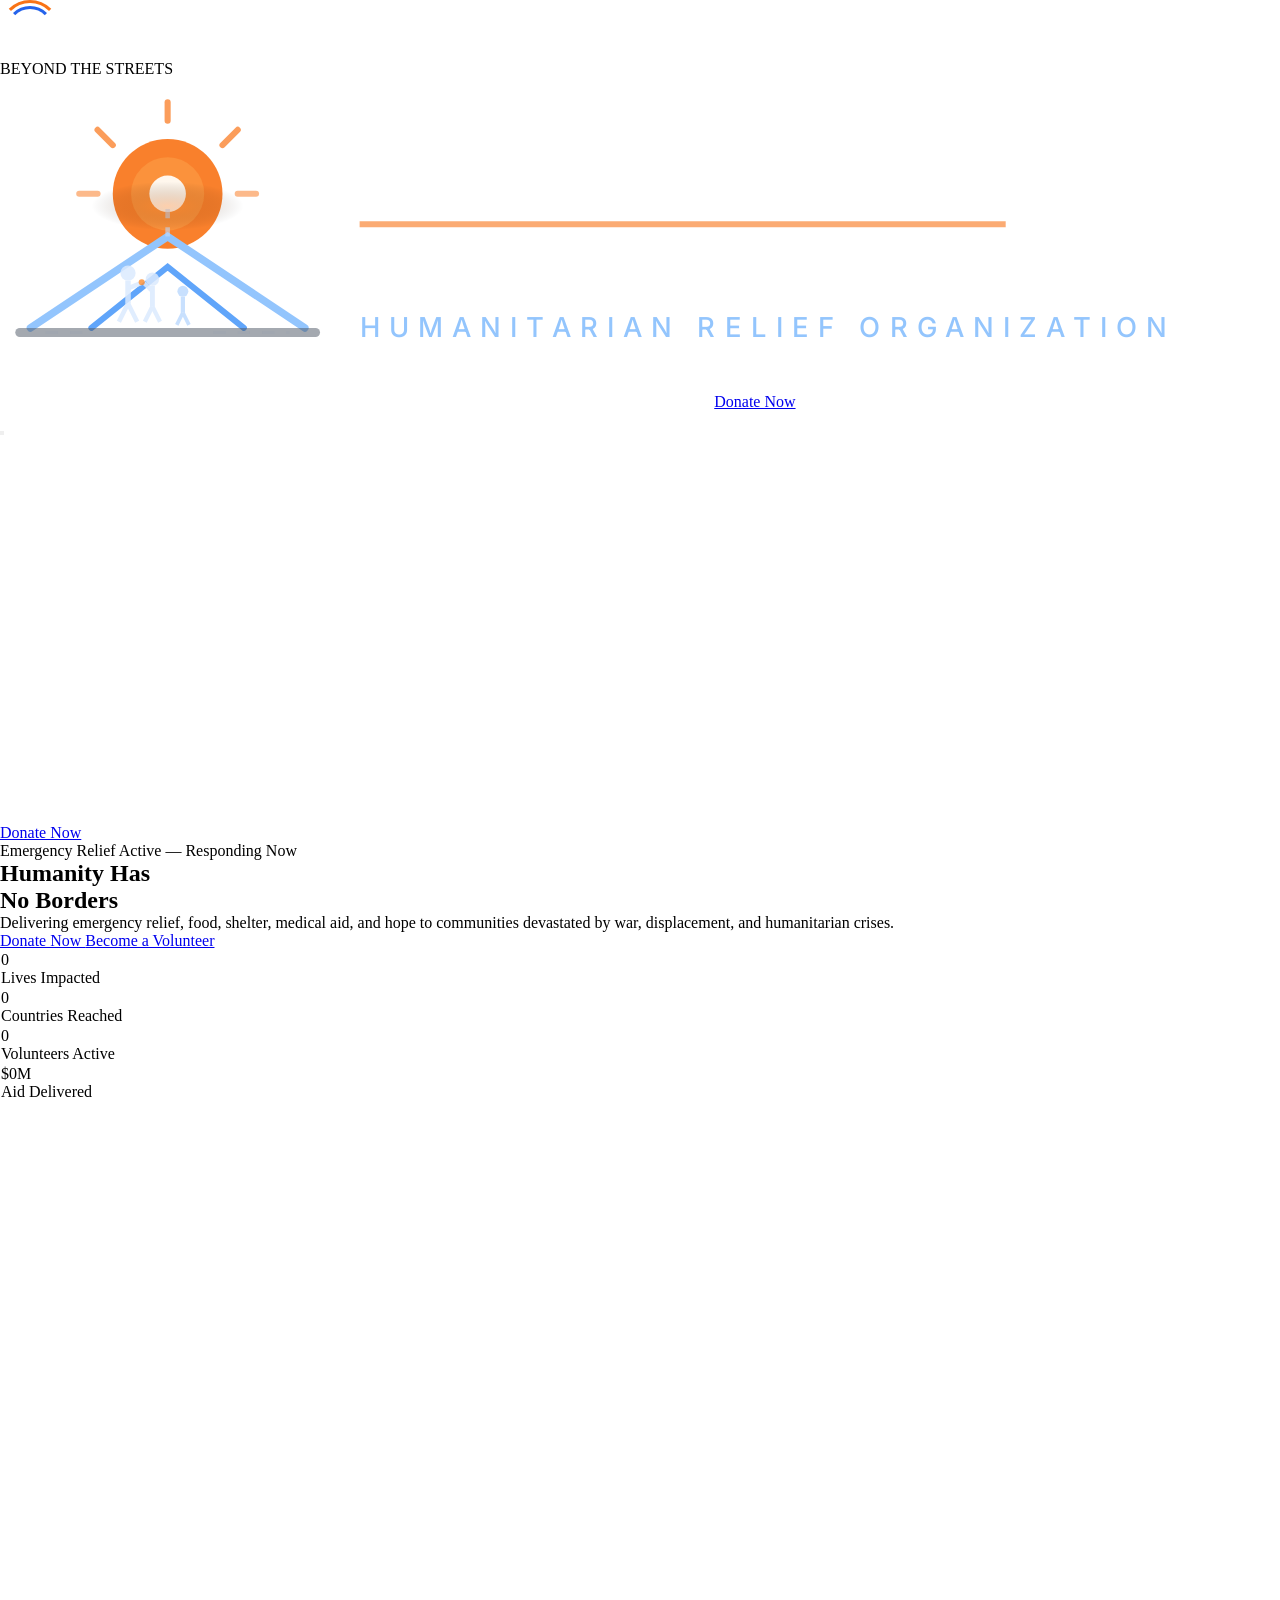
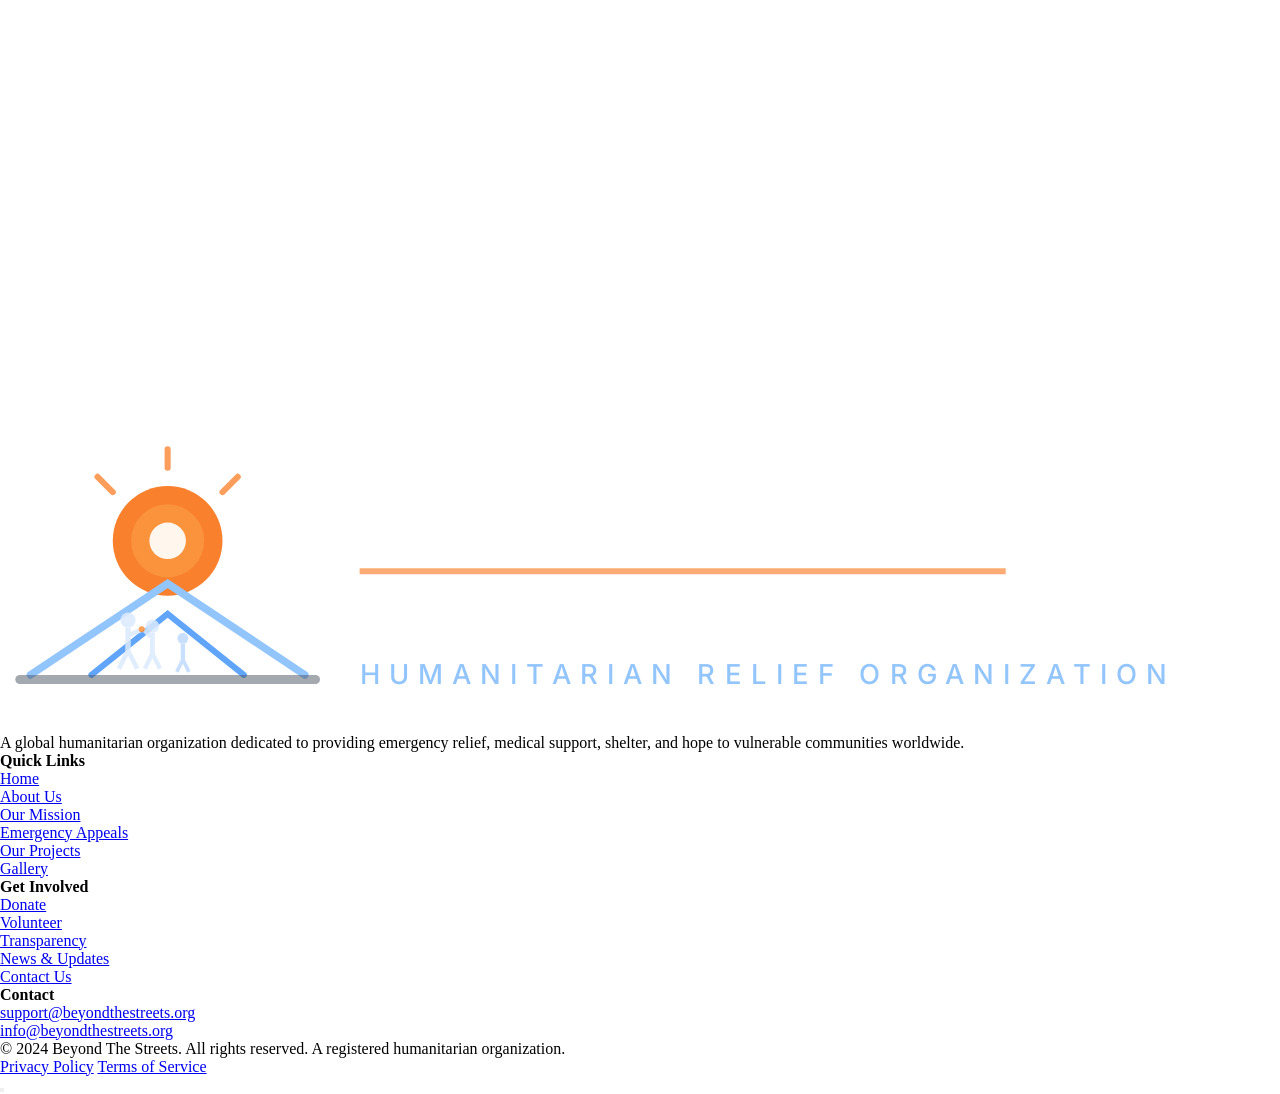
==== index.html @ 7e325f7a "Update index.html" ====
<!DOCTYPE html>
<html lang="en" class="scroll-smooth">
<head>
    <meta charset="UTF-8">
    <meta name="viewport" content="width=device-width, initial-scale=1.0">
    <meta name="description" content="Beyond The Streets - Humanitarian relief, emergency aid, food distribution, medical support, and shelter assistance for vulnerable communities worldwide.">
    <meta name="keywords" content="humanitarian, NGO, emergency relief, food distribution, medical support, shelter, education, donation, volunteer">
    <title>Beyond The Streets | Humanity Has No Borders</title>
    <script src="https://cdn.tailwindcss.com"></script>
    <link rel="preconnect" href="https://fonts.googleapis.com">
    <link href="https://fonts.googleapis.com/css2?family=Inter:wght@300;400;500;600;700;800;900&family=Playfair+Display:wght@400;500;600;700;800;900&display=swap" rel="stylesheet">
    <script>
        tailwind.config = {
            theme: {
                extend: {
                    colors: {
                        navy: { 50: '#e8ecf4', 100: '#c5cfe3', 200: '#9dafd0', 300: '#7590bd', 400: '#5779ae', 500: '#3a63a0', 600: '#2d5190', 700: '#1e3f7a', 800: '#0f2d64', 900: '#0a1628', 950: '#060d18' },
                        humanitarian: { 50: '#eff6ff', 100: '#dbeafe', 200: '#bfdbfe', 300: '#93c5fd', 400: '#60a5fa', 500: '#2563eb', 600: '#1e40af', 700: '#1e3a8a', 800: '#1e3380', 900: '#172554' },
                        hope: { 50: '#fff7ed', 100: '#ffedd5', 200: '#fed7aa', 300: '#fdba74', 400: '#fb923c', 500: '#f97316', 600: '#ea580c', 700: '#c2410c', 800: '#9a3412', 900: '#7c2d12' }
                    },
                    fontFamily: {
                        sans: ['Inter', 'system-ui', 'sans-serif'],
                        display: ['Playfair Display', 'Georgia', 'serif']
                    }
                }
            }
        }
    </script>
    <link rel="stylesheet" href="style.css">
</head>
<body class="bg-navy-900 text-white font-sans antialiased overflow-x-hidden">

    <!-- Preloader -->
    <div id="preloader" class="fixed inset-0 z-[9999] bg-navy-900 flex items-center justify-center transition-opacity duration-700">
        <div class="text-center">
            <div class="loader-ring mx-auto mb-6"></div>
            <p class="text-humanitarian-300 text-lg font-medium tracking-wider">BEYOND THE STREETS</p>
        </div>
    </div>

    <!-- Navigation -->
    <nav id="navbar" class="fixed top-0 left-0 right-0 z-[100] transition-all duration-500">
        <div class="max-w-7xl mx-auto px-4 sm:px-6 lg:px-8">
            <div class="flex items-center justify-between h-20 lg:h-24">
                <!-- Logo -->
                <a href="#home" class="flex-shrink-0 group" aria-label="Beyond The Streets Home">
                    <svg class="h-14 w-auto lg:h-20 transition-transform duration-300 group-hover:scale-105" viewBox="0 0 420 100" fill="none" xmlns="http://www.w3.org/2000/svg">
                        <!-- Rising Sun -->
                        <circle cx="55" cy="38" r="18" fill="#f97316" opacity="0.9"/>
                        <circle cx="55" cy="38" r="12" fill="#fb923c"/>
                        <circle cx="55" cy="38" r="6" fill="#fff7ed"/>
                        <!-- Sun Rays -->
                        <line x1="55" y1="14" x2="55" y2="8" stroke="#f97316" stroke-width="2" stroke-linecap="round" opacity="0.7"/>
                        <line x1="73" y1="22" x2="78" y2="17" stroke="#f97316" stroke-width="2" stroke-linecap="round" opacity="0.7"/>
                        <line x1="37" y1="22" x2="32" y2="17" stroke="#f97316" stroke-width="2" stroke-linecap="round" opacity="0.7"/>
                        <line x1="78" y1="38" x2="84" y2="38" stroke="#f97316" stroke-width="2" stroke-linecap="round" opacity="0.5"/>
                        <line x1="32" y1="38" x2="26" y2="38" stroke="#f97316" stroke-width="2" stroke-linecap="round" opacity="0.5"/>
                        <!-- Pathway extending beyond street -->
                        <path d="M10 82 L55 52 L100 82" stroke="#93c5fd" stroke-width="2.5" fill="none" stroke-linecap="round"/>
                        <path d="M30 82 L55 62 L80 82" stroke="#60a5fa" stroke-width="2" fill="none" stroke-linecap="round"/>
                        <line x1="55" y1="52" x2="55" y2="42" stroke="#bfdbfe" stroke-width="1.5" stroke-dasharray="3 3" opacity="0.6"/>
                        <!-- Street lines -->
                        <rect x="5" y="82" width="100" height="3" rx="1.5" fill="#4b5563" opacity="0.5"/>
                        <line x1="15" y1="83.5" x2="30" y2="83.5" stroke="#9ca3af" stroke-width="1" stroke-dasharray="4 4" opacity="0.4"/>
                        <line x1="70" y1="83.5" x2="95" y2="83.5" stroke="#9ca3af" stroke-width="1" stroke-dasharray="4 4" opacity="0.4"/>
                        <!-- Human figures - helping each other -->
                        <g opacity="0.85">
                            <!-- Figure 1 - taller, helping -->
                            <circle cx="42" cy="64" r="2.5" fill="#dbeafe"/>
                            <line x1="42" y1="66.5" x2="42" y2="74" stroke="#dbeafe" stroke-width="1.8"/>
                            <line x1="42" y1="74" x2="39" y2="80" stroke="#dbeafe" stroke-width="1.5"/>
                            <line x1="42" y1="74" x2="45" y2="80" stroke="#dbeafe" stroke-width="1.5"/>
                            <line x1="42" y1="69" x2="47" y2="67" stroke="#dbeafe" stroke-width="1.5"/>
                            <!-- Figure 2 - being helped -->
                            <circle cx="50" cy="66" r="2.2" fill="#dbeafe"/>
                            <line x1="50" y1="68.2" x2="50" y2="75" stroke="#dbeafe" stroke-width="1.6"/>
                            <line x1="50" y1="75" x2="47.5" y2="80" stroke="#dbeafe" stroke-width="1.4"/>
                            <line x1="50" y1="75" x2="52.5" y2="80" stroke="#dbeafe" stroke-width="1.4"/>
                            <line x1="50" y1="70" x2="47" y2="67" stroke="#dbeafe" stroke-width="1.4"/>
                            <!-- Connecting hand -->
                            <circle cx="46.5" cy="67" r="1" fill="#fb923c"/>
                            <!-- Figure 3 - child -->
                            <circle cx="60" cy="70" r="1.8" fill="#bfdbfe"/>
                            <line x1="60" y1="71.8" x2="60" y2="77" stroke="#bfdbfe" stroke-width="1.4"/>
                            <line x1="60" y1="77" x2="58" y2="81" stroke="#bfdbfe" stroke-width="1.2"/>
                            <line x1="60" y1="77" x2="62" y2="81" stroke="#bfdbfe" stroke-width="1.2"/>
                        </g>
                        <!-- Bright horizon glow -->
                        <ellipse cx="55" cy="42" rx="25" ry="8" fill="url(#horizonGlow)" opacity="0.3"/>
                        <defs>
                            <radialGradient id="horizonGlow" cx="50%" cy="50%">
                                <stop offset="0%" stop-color="#f97316"/>
                                <stop offset="100%" stop-color="transparent"/>
                            </radialGradient>
                        </defs>
                        <!-- Organization Name -->
                        <text x="118" y="42" font-family="'Playfair Display', Georgia, serif" font-size="26" font-weight="800" fill="white" letter-spacing="0.5">BEYOND</text>
                        <text x="118" y="68" font-family="'Playfair Display', Georgia, serif" font-size="26" font-weight="800" fill="white" letter-spacing="0.5">THE STREETS</text>
                        <line x1="118" y1="48" x2="330" y2="48" stroke="#f97316" stroke-width="2" opacity="0.6"/>
                        <text x="118" y="85" font-family="'Inter', sans-serif" font-size="9" font-weight="500" fill="#93c5fd" letter-spacing="3">HUMANITARIAN RELIEF ORGANIZATION</text>
                    </svg>
                </a>

                <!-- Desktop Navigation -->
                <div class="hidden lg:flex items-center space-x-1">
                    <a href="#home" class="nav-link">Home</a>
                    <a href="#about" class="nav-link">About Us</a>
                    <a href="#mission" class="nav-link">Mission</a>
                    <a href="#appeals" class="nav-link">Emergency Appeals</a>
                    <a href="#projects" class="nav-link">Projects</a>
                    <a href="#gallery" class="nav-link">Gallery</a>
                    <a href="#news" class="nav-link">News</a>
                    <a href="#volunteer" class="nav-link">Volunteer</a>
                    <a href="#contact" class="nav-link">Contact</a>
                    <a href="#donate" class="ml-3 inline-flex items-center px-7 py-3 bg-hope-500 hover:bg-hope-600 text-white font-bold rounded-full transition-all duration-300 hover:shadow-lg hover:shadow-hope-500/30 hover:scale-105 text-sm tracking-wide">
                        <i data-lucide="heart" class="w-4 h-4 mr-2"></i>Donate Now
                    </a>
                </div>

                <!-- Mobile Menu Button -->
                <button id="mobileMenuBtn" class="lg:hidden relative w-10 h-10 flex items-center justify-center" aria-label="Toggle menu">
                    <i data-lucide="menu" class="w-6 h-6 text-white" id="menuIcon"></i>
                </button>
            </div>
        </div>

        <!-- Mobile Menu -->
        <div id="mobileMenu" class="lg:hidden fixed inset-0 bg-navy-900/98 backdrop-blur-xl z-[99] transform translate-x-full transition-transform duration-500 ease-in-out">
            <div class="flex flex-col items-center justify-center h-full space-y-6">
                <a href="#home" class="mobile-nav-link" onclick="closeMobileMenu()">Home</a>
                <a href="#about" class="mobile-nav-link" onclick="closeMobileMenu()">About Us</a>
                <a href="#mission" class="mobile-nav-link" onclick="closeMobileMenu()">Mission</a>
                <a href="#appeals" class="mobile-nav-link" onclick="closeMobileMenu()">Emergency Appeals</a>
                <a href="#projects" class="mobile-nav-link" onclick="closeMobileMenu()">Projects</a>
                <a href="#gallery" class="mobile-nav-link" onclick="closeMobileMenu()">Gallery</a>
                <a href="#news" class="mobile-nav-link" onclick="closeMobileMenu()">News & Updates</a>
                <a href="#volunteer" class="mobile-nav-link" onclick="closeMobileMenu()">Volunteer</a>
                <a href="#contact" class="mobile-nav-link" onclick="closeMobileMenu()">Contact</a>
                <a href="#donate" class="mt-4 inline-flex items-center px-8 py-4 bg-hope-500 hover:bg-hope-600 text-white font-bold rounded-full transition-all duration-300 text-lg" onclick="closeMobileMenu()">
                    <i data-lucide="heart" class="w-5 h-5 mr-2"></i>Donate Now
                </a>
            </div>
        </div>
    </nav>

    <!-- Hero Section -->
    <section id="home" class="relative min-h-screen flex items-center overflow-hidden">
        <!-- Video Background -->
        <div class="absolute inset-0 z-0">
            <div class="hero-video-bg">
                <video autoplay muted loop playsinline class="w-full h-full object-cover" poster="http://static.photos/nature/1200x630/42">
                    <source src="https://videos.pexels.com/video-files/3129671/3129671-uhd_2560_1440_30fps.mp4" type="video/mp4">
                </video>
            </div>
            <div class="absolute inset-0 bg-gradient-to-b from-navy-900/80 via-navy-900/60 to-navy-900/95"></div>
            <div class="absolute inset-0 bg-gradient-to-r from-navy-900/70 via-transparent to-navy-900/70"></div>
        </div>

        <!-- Floating Particles -->
        <div class="hero-particles absolute inset-0 z-[1] pointer-events-none" aria-hidden="true"></div>

        <!-- Hero Content -->
        <div class="relative z-10 max-w-7xl mx-auto px-4 sm:px-6 lg:px-8 py-32 lg:py-40">
            <div class="max-w-4xl">
                <div class="inline-flex items-center px-4 py-2 rounded-full bg-white/10 backdrop-blur-md border border-white/20 text-humanitarian-300 text-sm font-medium mb-8 animate-fade-in-up">
                    <span class="w-2 h-2 bg-hope-500 rounded-full mr-2 animate-pulse"></span>
                    Emergency Relief Active — Responding Now
                </div>

                <h1 class="hero-headline font-display text-5xl sm:text-6xl md:text-7xl lg:text-8xl font-black leading-[1.05] mb-6">
                    Humanity Has<br>
                    <span class="text-transparent bg-clip-text bg-gradient-to-r from-hope-400 via-hope-500 to-humanitarian-400">No Borders</span>
                </h1>

                <p class="hero-subtitle text-lg sm:text-xl lg:text-2xl text-gray-300 font-light leading-relaxed max-w-2xl mb-10">
                    Delivering emergency relief, food, shelter, medical aid, and hope to communities devastated by war, displacement, and humanitarian crises.
                </p>

                <div class="flex flex-col sm:flex-row gap-4 mb-16">
                    <a href="#donate" class="group inline-flex items-center justify-center px-8 py-4 bg-hope-500 hover:bg-hope-600 text-white font-bold rounded-full transition-all duration-300 hover:shadow-2xl hover:shadow-hope-500/30 hover:scale-105 text-lg">
                        <i data-lucide="heart" class="w-5 h-5 mr-2 group-hover:animate-pulse"></i>Donate Now
                    </a>
                    <a href="#volunteer" class="group inline-flex items-center justify-center px-8 py-4 bg-white/10 hover:bg-white/20 backdrop-blur-md border border-white/30 text-white font-bold rounded-full transition-all duration-300 hover:scale-105 text-lg">
                        <i data-lucide="users" class="w-5 h-5 mr-2"></i>Become a Volunteer
                    </a>
                </div>

                <!-- Impact Stats -->
                <div class="grid grid-cols-2 lg:grid-cols-4 gap-4 lg:gap-6">
                    <div class="glass-card p-4 lg:p-6 text-center group hover:bg-white/15 transition-all duration-300">
                        <div class="text-3xl lg:text-4xl font-black text-hope-400 mb-1 counter" data-target="250000">0</div>
                        <div class="text-xs lg:text-sm text-gray-400 font-medium uppercase tracking-wider">Lives Impacted</div>
                    </div>
                    <div class="glass-card p-4 lg:p-6 text-center group hover:bg-white/15 transition-all duration-300">
                        <div class="text-3xl lg:text-4xl font-black text-humanitarian-400 mb-1 counter" data-target="45">0</div>
                        <div class="text-xs lg:text-sm text-gray-400 font-medium uppercase tracking-wider">Countries Reached</div>
                    </div>
                    <div class="glass-card p-4 lg:p-6 text-center group hover:bg-white/15 transition-all duration-300">
                        <div class="text-3xl lg:text-4xl font-black text-hope-400 mb-1 counter" data-target="1200">0</div>
                        <div class="text-xs lg:text-sm text-gray-400 font-medium uppercase tracking-wider">Volunteers Active</div>
                    </div>
                    <div class="glass-card p-4 lg:p-6 text-center group hover:bg-white/15 transition-all duration-300">
                        <div class="text-3xl lg:text-4xl font-black text-humanitarian-400 mb-1">$<span class="counter" data-target="18">0</span>M</div>
                        <div class="text-xs lg:text-sm text-gray-400 font-medium uppercase tracking-wider">Aid Delivered</div>
                    </div>
                </div>
            </div>
        </div>

        <!-- Scroll Indicator -->
        <div class="absolute bottom-8 left-1/2 -translate-x-1/2 z-10 animate-bounce">
            <a href="#about" class="flex flex-col items-center text-white/50 hover:text-white/80 transition-colors" aria-label="Scroll down">
                <i data-lucide="chevrons-down" class="w-6 h-6"></i>
            </a>
        </div>
    </section>

    <!-- About Section -->
    <section id="about" class="relative py-24 lg:py-32 overflow-hidden">
        <div class="absolute top-0 right-0 w-96 h-96 bg-humanitarian-500/5 rounded-full blur-3xl"></div>
        <div class="max-w-7xl mx-auto px-4 sm:px-6 lg:px-8">
            <div class="grid lg:grid-cols-2 gap-12 lg:gap-20 items-center">
                <div class="scroll-reveal">
                    <span class="text-hope-500 font-bold text-sm uppercase tracking-[0.2em] mb-4 block">About Us</span>
                    <h2 class="font-display text-4xl lg:text-5xl font-black mb-6 leading-tight">
                        Restoring Dignity,<br>
                        <span class="text-humanitarian-400">Rebuilding Lives</span>
                    </h2>
                    <p class="text-gray-300 text-lg leading-relaxed mb-6">
                        Beyond The Streets is a global humanitarian organization dedicated to providing emergency relief and long-term support to communities devastated by conflict, displacement, poverty, and natural disasters.
                    </p>
                    <p class="text-gray-400 leading-relaxed mb-8">
                        We believe every human being deserves dignity, safety, and the opportunity to rebuild. Our teams work on the frontlines of the world's most urgent crises — delivering food, medical care, shelter, and education to those who need it most. We don't just respond to emergencies; we walk alongside communities on their journey to recovery and hope.
                    </p>
                    <div class="grid grid-cols-2 gap-6 mb-8">
                        <div class="flex items-start gap-3">
                            <div class="w-10 h-10 rounded-lg bg-hope-500/20 flex items-center justify-center flex-shrink-0">
                                <i data-lucide="shield-check" class="w-5 h-5 text-hope-400"></i>
                            </div>
                            <div>
                                <h4 class="font-bold text-sm">Verified & Trusted</h4>
                                <p class="text-xs text-gray-400 mt-1">Registered humanitarian organization</p>
                            </div>
                        </div>
                        <div class="flex items-start gap-3">
                            <div class="w-10 h-10 rounded-lg bg-humanitarian-500/20 flex items-center justify-center flex-shrink-0">
                                <i data-lucide="globe" class="w-5 h-5 text-humanitarian-400"></i>
                            </div>
                            <div>
                                <h4 class="font-bold text-sm">Global Reach</h4>
                                <p class="text-xs text-gray-400 mt-1">Active in 45+ countries</p>
                            </div>
                        </div>
                        <div class="flex items-start gap-3">
                            <div class="w-10 h-10 rounded-lg bg-hope-500/20 flex items-center justify-center flex-shrink-0">
                                <i data-lucide="heart-handshake" class="w-5 h-5 text-hope-400"></i>
                            </div>
                            <div>
                                <h4 class="font-bold text-sm">People-First</h4>
                                <p class="text-xs text-gray-400 mt-1">Dignity-centered approach</p>
                            </div>
                        </div>
                        <div class="flex items-start gap-3">
                            <div class="w-10 h-10 rounded-lg bg-humanitarian-500/20 flex items-center justify-center flex-shrink-0">
                                <i data-lucide="eye" class="w-5 h-5 text-humanitarian-400"></i>
                            </div>
                            <div>
                                <h4 class="font-bold text-sm">Full Transparency</h4>
                                <p class="text-xs text-gray-400 mt-1">Every dollar tracked & reported</p>
                            </div>
                        </div>
                    </div>
                    <a href="#mission" class="inline-flex items-center text-hope-400 hover:text-hope-300 font-semibold transition-colors group">
                        Learn Our Mission <i data-lucide="arrow-right" class="w-4 h-4 ml-2 group-hover:translate-x-1 transition-transform"></i>
                    </a>
                </div>
                <div class="scroll-reveal relative">
                    <div class="relative rounded-2xl overflow-hidden shadow-2xl">
                        <img src="medical%202.jpg" alt="Humanitarian volunteers helping communities" class="w-full h-auto object-cover rounded-2xl" loading="lazy">
                        <div class="absolute inset-0 bg-gradient-to-t from-navy-900/50 to-transparent"></div>
                    </div>
                    <div class="absolute -bottom-6 -left-6 glass-card p-6 max-w-[200px]">
                        <div class="text-3xl font-black text-hope-400">12+</div>
                        <div class="text-sm text-gray-300">Years of Service</div>
                    </div>
                    <div class="absolute -top-4 -right-4 glass-card p-4">
                        <div class="flex items-center gap-2">
                            <i data-lucide="badge-check" class="w-6 h-6 text-green-400"></i>
                            <span class="text-sm font-bold">Verified NGO</span>
                        </div>
                    </div>
                </div>
            </div>
        </div>
    </section>

    <!-- Mission Section -->
    <section id="mission" class="relative py-24 lg:py-32 bg-navy-950 overflow-hidden">
        <div class="absolute inset-0 opacity-5">
            <div class="absolute top-1/2 left-1/2 -translate-x-1/2 -translate-y-1/2 w-[600px] h-[600px] border border-humanitarian-500 rounded-full"></div>
            <div class="absolute top-1/2 left-1/2 -translate-x-1/2 -translate-y-1/2 w-[400px] h-[400px] border border-hope-500 rounded-full"></div>
        </div>
        <div class="max-w-7xl mx-auto px-4 sm:px-6 lg:px-8 relative z-10">
            <div class="text-center mb-16 scroll-reveal">
                <span class="text-hope-500 font-bold text-sm uppercase tracking-[0.2em] mb-4 block">Our Mission</span>
                <h2 class="font-display text-4xl lg:text-5xl font-black mb-6">
                    Why We <span class="text-humanitarian-400">Exist</span>
                </h2>
                <p class="text-gray-400 text-lg max-w-3xl mx-auto">
                    Every person affected by crisis deserves immediate relief and a pathway to a better future. Our mission drives every action we take.
                </p>
            </div>
            <div class="grid md:grid-cols-3 gap-8">
                <div class="mission-card glass-card p-8 text-center scroll-reveal group">
                    <div class="w-16 h-16 mx-auto mb-6 rounded-2xl bg-gradient-to-br from-hope-500/20 to-hope-600/10 flex items-center justify-center group-hover:scale-110 transition-transform duration-300">
                        <i data-lucide="hand-heart" class="w-8 h-8 text-hope-400"></i>
                    </div>
                    <h3 class="text-xl font-bold mb-3">Immediate Relief</h3>
                    <p class="text-gray-400 leading-relaxed">Rapid response to emergencies with food, water, medical supplies, and shelter for those in desperate need.</p>
                </div>
                <div class="mission-card glass-card p-8 text-center scroll-reveal group" style="transition-delay:0.1s">
                    <div class="w-16 h-16 mx-auto mb-6 rounded-2xl bg-gradient-to-br from-humanitarian-500/20 to-humanitarian-600/10 flex items-center justify-center group-hover:scale-110 transition-transform duration-300">
                        <i data-lucide="home" class="w-8 h-8 text-humanitarian-400"></i>
                    </div>
                    <h3 class="text-xl font-bold mb-3">Dignified Recovery</h3>
                    <p class="text-gray-400 leading-relaxed">Supporting communities through shelter reconstruction, education programs, and sustainable livelihood initiatives.</p>
                </div>
                <div class="mission-card glass-card p-8 text-center scroll-reveal group" style="transition-delay:0.2s">
                    <div class="w-16 h-16 mx-auto mb-6 rounded-2xl bg-gradient-to-br from-hope-500/20 to-humanitarian-500/10 flex items-center justify-center group-hover:scale-110 transition-transform duration-300">
                        <i data-lucide="sun" class="w-8 h-8 text-hope-400"></i>
                    </div>
                    <h3 class="text-xl font-bold mb-3">Lasting Hope</h3>
                    <p class="text-gray-400 leading-relaxed">Building resilient communities through long-term programs that empower individuals to thrive beyond crisis.</p>
                </div>
            </div>
        </div>
    </section>

    <!-- Emergency Appeals Section -->
    <section id="appeals" class="relative py-24 lg:py-32 overflow-hidden">
        <div class="absolute top-0 left-0 w-full h-1 bg-gradient-to-r from-hope-500 via-humanitarian-500 to-hope-500"></div>
        <div class="max-w-7xl mx-auto px-4 sm:px-6 lg:px-8">
            <div class="text-center mb-16 scroll-reveal">
                <div class="inline-flex items-center px-4 py-2 rounded-full bg-red-500/20 border border-red-500/30 text-red-400 text-sm font-bold mb-6 animate-pulse">
                    <i data-lucide="alert-triangle" class="w-4 h-4 mr-2"></i>URGENT — Active Emergencies
                </div>
                <h2 class="font-display text-4xl lg:text-5xl font-black mb-6">
                    Emergency <span class="text-hope-400">Appeals</span>
                </h2>
                <p class="text-gray-400 text-lg max-w-3xl mx-auto">
                    Communities are in urgent need. Your support can save lives and provide critical relief to families facing unimaginable hardship.
                </p>
            </div>

            <div class="grid md:grid-cols-2 gap-8">
                <!-- Gaza Appeal -->
                <div class="glass-card overflow-hidden scroll-reveal group hover:shadow-2xl hover:shadow-hope-500/10 transition-all duration-500">
                    <div class="relative h-56 overflow-hidden">
                        <img src="gaza relief.jpg" alt="Gaza Humanitarian Relief" class="w-full h-full object-cover group-hover:scale-105 transition-transform duration-700" loading="lazy">
                        <div class="absolute inset-0 bg-gradient-to-t from-navy-900 via-navy-900/40 to-transparent"></div>
                        <div class="absolute top-4 left-4 px-3 py-1 bg-red-500 rounded-full text-xs font-bold flex items-center">
                            <span class="w-2 h-2 bg-white rounded-full mr-2 animate-pulse"></span>CRITICAL
                        </div>
                        <div class="absolute bottom-4 left-4">
                            <h3 class="text-2xl font-bold">Gaza Humanitarian Relief</h3>
                        </div>
                    </div>
                    <div class="p-6">
                        <p class="text-gray-400 mb-4">Providing emergency food, medical supplies, clean water, and shelter assistance to displaced families in Gaza.</p>
                        <div class="mb-4">
                            <div class="flex justify-between text-sm mb-2">
                                <span class="font-bold text-hope-400">$1.2M raised</span>
                                <span class="text-gray-400">Goal: $2.5M</span>
                            </div>
                            <div class="w-full bg-navy-800 rounded-full h-3 overflow-hidden">
                                <div class="progress-bar h-full bg-gradient-to-r from-hope-500 to-hope-400 rounded-full" data-width="48" style="width:0%"></div>
                            </div>
                        </div>
                        <a href="#donate" class="inline-flex items-center justify-center w-full py-3 bg-hope-500 hover:bg-hope-600 text-white font-bold rounded-xl transition-all duration-300 hover:shadow-lg hover:shadow-hope-500/20">
                            <i data-lucide="heart" class="w-4 h-4 mr-2"></i>Donate to Gaza Relief
                        </a>
                    </div>
                </div>

                <!-- Middle East Appeal -->
                <div class="glass-card overflow-hidden scroll-reveal group hover:shadow-2xl hover:shadow-humanitarian-500/10 transition-all duration-500" style="transition-delay:0.1s">
                    <div class="relative h-56 overflow-hidden">
                        <img src="middle east emergency.jpg" alt="Middle East Emergency Response" class="w-full h-full object-cover group-hover:scale-105 transition-transform duration-700" loading="lazy">
                        <div class="absolute inset-0 bg-gradient-to-t from-navy-900 via-navy-900/40 to-transparent"></div>
                        <div class="absolute top-4 left-4 px-3 py-1 bg-hope-500 rounded-full text-xs font-bold flex items-center">
                            <span class="w-2 h-2 bg-white rounded-full mr-2 animate-pulse"></span>URGENT
                        </div>
                        <div class="absolute bottom-4 left-4">
                            <h3 class="text-2xl font-bold">Middle East Emergency</h3>
                        </div>
                    </div>
                    <div class="p-6">
                        <p class="text-gray-400 mb-4">Emergency response across the Middle East providing medical aid, food parcels, and shelter to displaced communities.</p>
                        <div class="mb-4">
                            <div class="flex justify-between text-sm mb-2">
                                <span class="font-bold text-humanitarian-400">$890K raised</span>
                                <span class="text-gray-400">Goal: $3M</span>
                            </div>
                            <div class="w-full bg-navy-800 rounded-full h-3 overflow-hidden">
                                <div class="progress-bar h-full bg-gradient-to-r from-humanitarian-500 to-humanitarian-400 rounded-full" data-width="30" style="width:0%"></div>
                            </div>
                        </div>
                        <a href="#donate" class="inline-flex items-center justify-center w-full py-3 bg-humanitarian-500 hover:bg-humanitarian-600 text-white font-bold rounded-xl transition-all duration-300 hover:shadow-lg hover:shadow-humanitarian-500/20">
                            <i data-lucide="heart" class="w-4 h-4 mr-2"></i>Donate to Middle East
                        </a>
                    </div>
                </div>
            </div>
        </div>
    </section>

    <!-- Programs / Projects Section -->
    <section id="projects" class="relative py-24 lg:py-32 bg-navy-950 overflow-hidden">
        <div class="max-w-7xl mx-auto px-4 sm:px-6 lg:px-8">
            <div class="text-center mb-16 scroll-reveal">
                <span class="text-hope-500 font-bold text-sm uppercase tracking-[0.2em] mb-4 block">Our Programs</span>
                <h2 class="font-display text-4xl lg:text-5xl font-black mb-6">
                    What We <span class="text-humanitarian-400">Do</span>
                </h2>
                <p class="text-gray-400 text-lg max-w-3xl mx-auto">
                    Comprehensive humanitarian programs designed to save lives, restore dignity, and build resilient communities.
                </p>
            </div>

            <div class="grid sm:grid-cols-2 lg:grid-cols-4 gap-6">
                <!-- Emergency Relief -->
                <div class="program-card glass-card p-6 scroll-reveal group hover:bg-white/15 transition-all duration-300">
                    <div class="w-14 h-14 mb-5 rounded-xl bg-gradient-to-br from-red-500/20 to-red-600/10 flex items-center justify-center group-hover:scale-110 transition-transform">
                        <i data-lucide="siren" class="w-7 h-7 text-red-400"></i>
                    </div>
                    <h3 class="text-lg font-bold mb-2">Emergency Relief</h3>
                    <p class="text-gray-400 text-sm leading-relaxed">Rapid deployment of food, water, and essential supplies to crisis zones within 24-48 hours.</p>
                </div>

                <!-- Medical Support -->
                <div class="program-card glass-card p-6 scroll-reveal group hover:bg-white/15 transition-all duration-300" style="transition-delay:0.1s">
                    <div class="w-14 h-14 mb-5 rounded-xl bg-gradient-to-br from-green-500/20 to-green-600/10 flex items-center justify-center group-hover:scale-110 transition-transform">
                        <i data-lucide="stethoscope" class="w-7 h-7 text-green-400"></i>
                    </div>
                    <h3 class="text-lg font-bold mb-2">Medical Support</h3>
                    <p class="text-gray-400 text-sm leading-relaxed">Mobile clinics, medical supplies, and healthcare services for communities with limited access.</p>
                </div>

                <!-- Shelter Assistance -->
                <div class="program-card glass-card p-6 scroll-reveal group hover:bg-white/15 transition-all duration-300" style="transition-delay:0.2s">
                    <div class="w-14 h-14 mb-5 rounded-xl bg-gradient-to-br from-humanitarian-500/20 to-humanitarian-600/10 flex items-center justify-center group-hover:scale-110 transition-transform">
                        <i data-lucide="home" class="w-7 h-7 text-humanitarian-400"></i>
                    </div>
                    <h3 class="text-lg font-bold mb-2">Shelter Assistance</h3>
                    <p class="text-gray-400 text-sm leading-relaxed">Temporary shelters and permanent housing reconstruction for displaced families.</p>
                </div>

                <!-- Education Programs -->
                <div class="program-card glass-card p-6 scroll-reveal group hover:bg-white/15 transition-all duration-300" style="transition-delay:0.3s">
                    <div class="w-14 h-14 mb-5 rounded-xl bg-gradient-to-br from-hope-500/20 to-hope-600/10 flex items-center justify-center group-hover:scale-110 transition-transform">
                        <i data-lucide="graduation-cap" class="w-7 h-7 text-hope-400"></i>
                    </div>
                    <h3 class="text-lg font-bold mb-2">Education Programs</h3>
                    <p class="text-gray-400 text-sm leading-relaxed">Schools, learning materials, and scholarships for children in crisis-affected communities.</p>
                </div>
            </div>
        </div>
    </section>

    <!-- Stories of Hope - Video Section -->
    <section id="stories" class="relative py-24 lg:py-32 overflow-hidden">
        <div class="max-w-7xl mx-auto px-4 sm:px-6 lg:px-8">
            <div class="text-center mb-16 scroll-reveal">
                <span class="text-hope-500 font-bold text-sm uppercase tracking-[0.2em] mb-4 block">Witness The Impact</span>
                <h2 class="font-display text-4xl lg:text-5xl font-black mb-6">
                    Stories of <span class="text-hope-400">Hope</span>
                </h2>
                <p class="text-gray-400 text-lg max-w-3xl mx-auto">
                    Real stories from the communities we serve — witness the resilience and hope that your support makes possible.
                </p>
            </div>

            <div class="grid lg:grid-cols-2 gap-8 items-center">
                <!-- 16:9 Video -->
                <div class="scroll-reveal">
                    <div class="relative rounded-2xl overflow-hidden shadow-2xl aspect-video bg-navy-800">
                        <video controls preload="none" poster="" class="w-full h-full object-cover">
                            <source src="landscape 1.MOV">
                            Your browser does not support the video tag.
                        </video>
                        <div class="absolute inset-0 flex items-center justify-center pointer-events-none" id="videoOverlay1">
                            <div class="w-20 h-20 rounded-full bg-hope-500/90 flex items-center justify-center shadow-2xl cursor-pointer" onclick="this.parentElement.style.display='none'; this.closest('.aspect-video').querySelector('video').play();">
                                <i data-lucide="play" class="w-8 h-8 text-white ml-1"></i>
                            </div>
                        </div>
                    </div>
                    <h3 class="mt-4 text-xl font-bold">On The Frontlines: Delivering Hope</h3>
                    <p class="text-gray-400 text-sm mt-1">Documentary — Humanitarian Relief Operations 2024</p>
                </div>

                <!-- 9:16 Vertical Video -->
                <div class="scroll-reveal flex flex-col items-center" style="transition-delay:0.15s">
                    <div class="relative rounded-2xl overflow-hidden shadow-2xl aspect-[9/16] max-h-[500px] bg-navy-800">
                        <video controls preload="none" poster="" class="w-full h-full object-cover">
                            <source src="portrat video.MP4" type="video/mp4">
                            Your browser does not support the video tag.
                        </video>
                        <div class="absolute inset-0 flex items-center justify-center pointer-events-none" id="videoOverlay2">
                            <div class="w-16 h-16 rounded-full bg-humanitarian-500/90 flex items-center justify-center shadow-2xl cursor-pointer" onclick="this.parentElement.style.display='none'; this.closest('.aspect-\\[9\\/16\\]').querySelector('video').play();">
                                <i data-lucide="play" class="w-6 h-6 text-white ml-1"></i>
                            </div>
                        </div>
                    </div>
                    <h3 class="mt-4 text-lg font-bold text-center">A Day in the Field</h3>
                    <p class="text-gray-400 text-sm mt-1 text-center">Short Film — Volunteers' Perspective</p>
                </div>
            </div>
        </div>
    </section>

    <!-- Gallery Section -->
    <section id="gallery" class="relative py-24 lg:py-32 bg-navy-950 overflow-hidden">
        <div class="max-w-7xl mx-auto px-4 sm:px-6 lg:px-8">
            <div class="text-center mb-16 scroll-reveal">
                <span class="text-hope-500 font-bold text-sm uppercase tracking-[0.2em] mb-4 block">Gallery</span>
                <h2 class="font-display text-4xl lg:text-5xl font-black mb-6">
                    Moments of <span class="text-humanitarian-400">Impact</span>
                </h2>
                <p class="text-gray-400 text-lg max-w-3xl mx-auto">
                    A glimpse into our humanitarian work — every image tells a story of compassion, resilience, and hope.
                </p>
            </div>

            <div class="gallery-grid scroll-reveal">
                <!-- Image 1: Food Distribution -->
                <div class="gallery-item group" data-caption="Food Distribution — Providing meals to families in crisis zones">
                    <img src="food distribution.jpg" alt="Food distribution to families in need" class="w-full h-full object-cover" loading="lazy">
                    <div class="gallery-overlay">
                        <i data-lucide="utensils" class="w-6 h-6 text-hope-400 mb-2"></i>
                        <p class="text-sm font-bold">Food Distribution</p>
                    </div>
                </div>

                <!-- Image 2: Medical Assistance -->
                <div class="gallery-item group" data-caption="Medical Assistance — Mobile clinics saving lives">
                    <img src="medical assistance.jpg" alt="Medical assistance and healthcare" class="w-full h-full object-cover" loading="lazy">
                    <div class="gallery-overlay">
                        <i data-lucide="heart-pulse" class="w-6 h-6 text-red-400 mb-2"></i>
                        <p class="text-sm font-bold">Medical Assistance</p>
                    </div>
                </div>

                <!-- Image 3: Emergency Relief Supplies -->
                <div class="gallery-item group" data-caption="Emergency Relief — Critical supplies delivered rapidly">
                    <img src="emergency relief.jpg" alt="Emergency relief supplies distribution" class="w-full h-full object-cover" loading="lazy">
                    <div class="gallery-overlay">
                        <i data-lucide="package" class="w-6 h-6 text-hope-400 mb-2"></i>
                        <p class="text-sm font-bold">Emergency Relief Supplies</p>
                    </div>
                </div>

                <!-- Image 4: Children Education -->
                <div class="gallery-item group" data-caption="Education Support — Children learning and growing">
                    <img src="education.jpg" alt="Children receiving education support" class="w-full h-full object-cover" loading="lazy">
                    <div class="gallery-overlay">
                        <i data-lucide="book-open" class="w-6 h-6 text-humanitarian-400 mb-2"></i>
                        <p class="text-sm font-bold">Education Support</p>
                    </div>
                </div>

                <!-- Image 5: Shelter Assistance -->
                <div class="gallery-item group" data-caption="Shelter Assistance — Safe homes for displaced families">
                    <img src="shelter.jpg" alt="Shelter assistance for displaced families" class="w-full h-full object-cover" loading="lazy">
                    <div class="gallery-overlay">
                        <i data-lucide="home" class="w-6 h-6 text-humanitarian-400 mb-2"></i>
                        <p class="text-sm font-bold">Shelter Assistance</p>
                    </div>
                </div>

                <!-- Image 6: Volunteers Helping Families -->
                <div class="gallery-item group" data-caption="Volunteers — Dedicated people helping families">
                    <img src="v helping families.jpg" alt="Volunteers helping families" class="w-full h-full object-cover" loading="lazy">
                    <div class="gallery-overlay">
                        <i data-lucide="hand-heart" class="w-6 h-6 text-hope-400 mb-2"></i>
                        <p class="text-sm font-bold">Volunteers Helping Families</p>
                    </div>
                </div>

                <!-- Image 7: Community Rebuilding -->
                <div class="gallery-item group" data-caption="Rebuilding — Communities coming together">
                    <img src="rebuilding communities.jpg" alt="Community rebuilding efforts" class="w-full h-full object-cover" loading="lazy">
                    <div class="gallery-overlay">
                        <i data-lucide="hammer" class="w-6 h-6 text-hope-400 mb-2"></i>
                        <p class="text-sm font-bold">Community Rebuilding</p>
                    </div>
                </div>

                <!-- Image 8: Clean Water Projects -->
                <div class="gallery-item group" data-caption="Clean Water — Bringing safe water to communities">
                    <img src="water project.jpg" alt="Clean water projects" class="w-full h-full object-cover" loading="lazy">
                    <div class="gallery-overlay">
                        <i data-lucide="droplets" class="w-6 h-6 text-blue-400 mb-2"></i>
                        <p class="text-sm font-bold">Clean Water Projects</p>
                    </div>
                </div>

                <!-- Image 9: Volunteer Team Group Photo -->
                <div class="gallery-item group" data-caption="Our Team — Dedicated volunteers worldwide">
                    <img src="team.jpg" alt="Volunteer team group photo" class="w-full h-full object-cover" loading="lazy">
                    <div class="gallery-overlay">
                        <i data-lucide="users" class="w-6 h-6 text-humanitarian-400 mb-2"></i>
                        <p class="text-sm font-bold">Our Volunteer Team</p>
                    </div>
                </div>

                <!-- Image 10: Hopeful Family Receiving Aid -->
                <div class="gallery-item group" data-caption="Hope — Family receiving aid with gratitude">
                    <img src="hopeful families.jpg" alt="Hopeful family receiving aid" class="w-full h-full object-cover" loading="lazy">
                    <div class="gallery-overlay">
                        <i data-lucide="sun" class="w-6 h-6 text-hope-400 mb-2"></i>
                        <p class="text-sm font-bold">Hopeful Family Receiving Aid</p>
                    </div>
                </div>
            </div>
        </div>

        <!-- Lightbox -->
        <div id="lightbox" class="fixed inset-0 z-[200] bg-black/95 backdrop-blur-xl flex items-center justify-center hidden" role="dialog" aria-modal="true">
            <button onclick="closeLightbox()" class="absolute top-6 right-6 w-12 h-12 rounded-full bg-white/10 hover:bg-white/20 flex items-center justify-center transition-colors z-10" aria-label="Close lightbox">
                <i data-lucide="x" class="w-6 h-6"></i>
            </button>
            <img id="lightboxImg" src="" alt="" class="max-w-[90vw] max-h-[85vh] object-contain rounded-lg">
            <p id="lightboxCaption" class="absolute bottom-8 left-1/2 -translate-x-1/2 text-white text-center text-sm font-medium bg-navy-900/80 px-6 py-3 rounded-full backdrop-blur-md"></p>
        </div>
    </section>

    <!-- Donation Section -->
    <section id="donate" class="relative py-24 lg:py-32 overflow-hidden">
        <div class="absolute inset-0 bg-gradient-to-b from-navy-900 via-navy-900 to-navy-950"></div>
        <div class="absolute top-0 left-0 w-full h-1 bg-gradient-to-r from-hope-500 via-humanitarian-500 to-hope-500"></div>
        <div class="absolute top-20 right-0 w-72 h-72 bg-hope-500/5 rounded-full blur-3xl"></div>
        <div class="absolute bottom-20 left-0 w-96 h-96 bg-humanitarian-500/5 rounded-full blur-3xl"></div>

        <div class="max-w-5xl mx-auto px-4 sm:px-6 lg:px-8 relative z-10">
            <div class="text-center mb-12 scroll-reveal">
                <span class="text-hope-500 font-bold text-sm uppercase tracking-[0.2em] mb-4 block">Make a Difference</span>
                <h2 class="font-display text-4xl lg:text-5xl font-black mb-6">
                    Donate <span class="text-hope-400">Today</span>
                </h2>
                <p class="text-gray-400 text-lg max-w-3xl mx-auto">
                    Every donation saves lives. Choose an amount and payment method — 100% of your contribution goes directly to those in need.
                </p>
            </div>

            <div class="glass-card p-6 sm:p-8 lg:p-10 scroll-reveal">
                <!-- Donation Amount Selector -->
                <div class="mb-8">
                    <h3 class="text-lg font-bold mb-4">Select Donation Amount</h3>
                    <div class="grid grid-cols-3 sm:grid-cols-5 gap-3 mb-4">
                       <button class="donation-amount py-3 px-4 rounded-xl border-2 border-white/10 hover:border-hope-500 bg-white/5 hover:bg-hope-500/10 font-medium transition-all duration-200" onclick="selectAmount(this)">$25</button>
                       <button class="donation-amount py-3 px-4 rounded-xl border-2 border-white/10 hover:border-hope-500 bg-white/5 hover:bg-hope-500/10 font-medium transition-all duration-200" onclick="selectAmount(this)">$50</button>
                       <button class="donation-amount py-3 px-4 rounded-xl border-2 border-white/10 hover:border-hope-500 bg-white/5 hover:bg-hope-500/10 font-medium transition-all duration-200" onclick="selectAmount(this)">$100</button>
                       <button class="donation-amount py-3 px-4 rounded-xl border-2 border-white/10 hover:border-hope-500 bg-white/5 hover:bg-hope-500/10 font-medium transition-all duration-200" onclick="selectAmount(this)">$250</button>
                       <button class="donation-amount py-3 px-4 rounded-xl border-2 border-white/10 hover:border-hope-500 bg-white/5 hover:bg-hope-500/10 font-medium transition-all duration-200" onclick="selectAmount(this)">$500</button>
                    </div>
                    <div class="flex items-center gap-3">
                        <span class="text-gray-400 text-sm font-medium">Custom:</span>
                        <div class="relative flex-1 max-w-xs">
                            <span class="absolute left-4 top-1/2 -translate-y-1/2 text-gray-400 font-bold">$</span>
                            <input type="number" id="customAmount" min="1" placeholder="Enter amount" class="w-full pl-8 pr-4 py-3 bg-white/5 border border-white/10 rounded-xl text-white placeholder-gray-500 focus:outline-none focus:border-hope-500 focus:ring-1 focus:ring-hope-500 transition-all">
                        </div>
                    </div>
                </div>

                <!-- Recurring Option -->
                <div class="mb-8 p-4 rounded-xl bg-white/5 border border-white/10">
                    <label class="flex items-center gap-3 cursor-pointer">
                        <div class="relative">
                            <input type="checkbox" id="recurring" class="sr-only peer">
                            <div class="w-11 h-6 bg-navy-800 peer-checked:bg-hope-500 rounded-full transition-colors"></div>
                            <div class="absolute top-0.5 left-0.5 w-5 h-5 bg-white rounded-full shadow transition-transform peer-checked:translate-x-5"></div>
                        </div>
                        <div>
                            <span class="font-bold text-sm">Make this a monthly donation</span>
                            <p class="text-gray-400 text-xs mt-0.5">Recurring donations provide sustained support for communities</p>
                        </div>
                    </label>
                </div>

                <!-- Payment Method Tabs -->
                <div class="mb-8">
                    <h3 class="text-lg font-bold mb-4">Payment Method</h3>
                    <div class="flex flex-wrap gap-2 mb-6">
                       
                        <button class="payment-tab px-5 py-2.5 rounded-xl font-bold text-sm transition-all duration-200" data-tab="crypto">
                            <i data-lucide="bitcoin" class="w-4 h-4 inline mr-1.5"></i>Cryptocurrency
                        </button>
                    </div>

                  
                    <!-- Crypto Payment -->
                    <div id="tab-crypto" class="payment-content hidden">
                        <div class="p-6 rounded-xl bg-white/5 border border-white/10">
                            <p class="text-gray-400 text-sm mb-6">Send cryptocurrency to the following wallet address. Your donation will be confirmed within the network.</p>
                            <div class="space-y-5">
                                <div class="crypto-wallet p-4 rounded-xl bg-white/5 border border-white/10">
                                    <div class="flex items-center justify-between mb-2">
                                        <span class="font-bold flex items-center"><span class="text-orange-400 mr-2">₿</span>Bitcoin (BTC)</span>
                                        <button onclick="copyAddress('bc1qmy5a5esczn94jynsyeg3ew8t929yvejc2etvpp')" class="text-xs text-gray-400 hover:text-hope-400 transition-colors flex items-center gap-1"><i data-lucide="copy" class="w-3 h-3"></i>Copy</button>
                                    </div>
                                    <code class="text-xs text-humanitarian-300 break-all">bc1qmy5a5esczn94jynsyeg3ew8t929yvejc2etvpp</code>
                                </div>
                                <div class="crypto-wallet p-4 rounded-xl bg-white/5 border border-white/10">
                                    <div class="flex items-center justify-between mb-2">
                                        <span class="font-bold flex items-center"><span class="text-blue-400 mr-2">Ξ</span>Ethereum (ETH)</span>
                                        <button onclick="copyAddress('0xd5751aBCCC0eFaAD9fF0F21368cE73916CD6cECF')" class="text-xs text-gray-400 hover:text-hope-400 transition-colors flex items-center gap-1"><i data-lucide="copy" class="w-3 h-3"></i>Copy</button>
                                    </div>
                                    <code class="text-xs text-humanitarian-300 break-all">0xd5751aBCCC0eFaAD9fF0F21368cE73916CD6cECF</code>
                                </div>
                                <div class="crypto-wallet p-4 rounded-xl bg-white/5 border border-white/10">
                                    <div class="flex items-center justify-between mb-2">
                                        <span class="font-bold flex items-center"><span class="text-green-400 mr-2">₮</span>USDT (TRC20)</span>
                                        <button onclick="copyAddress('TSbUERkcLRL56kyjR7qTdJWzsrqHuTS9Hu')" class="text-xs text-gray-400 hover:text-hope-400 transition-colors flex items-center gap-1"><i data-lucide="copy" class="w-3 h-3"></i>Copy</button>
                                    </div>
                                    <code class="text-xs text-humanitarian-300 break-all">TSbUERkcLRL56kyjR7qTdJWzsrqHuTS9Hu</code>
                                </div>
                                <div class="crypto-wallet p-4 rounded-xl bg-white/5 border border-white/10">
                                    <div class="flex items-center justify-between mb-2">
                                        <span class="font-bold flex items-center"><span class="text-blue-300 mr-2">₮</span>USDT (ERC20)</span>
                                        <button onclick="copyAddress('0xd5751aBCCC0eFaAD9fF0F21368cE73916CD6cECF')" class="text-xs text-gray-400 hover:text-hope-400 transition-colors flex items-center gap-1"><i data-lucide="copy" class="w-3 h-3"></i>Copy</button>
                                    </div>
                                    <code class="text-xs text-humanitarian-300 break-all">0xd5751aBCCC0eFaAD9fF0F21368cE73916CD6cECF</code>
                                </div>
                                <div class="crypto-wallet p-4 rounded-xl bg-white/5 border border-white/10">
                                    <div class="flex items-center justify-between mb-2">
                                        <span class="font-bold flex items-center"><span class="text-yellow-400 mr-2">◈</span>BNB</span>
                                        <button onclick="copyAddress('0xd5751aBCCC0eFaAD9fF0F21368cE73916CD6cECF')" class="text-xs text-gray-400 hover:text-hope-400 transition-colors flex items-center gap-1"><i data-lucide="copy" class="w-3 h-3"></i>Copy</button>
                                    </div>
                                    <code class="text-xs text-humanitarian-300 break-all">0xd5751aBCCC0eFaAD9fF0F21368cE73916CD6cECF</code>
                                </div>
                                <div class="crypto-wallet p-4 rounded-xl bg-white/5 border border-white/10">
                                    <div class="flex items-center justify-between mb-2">
                                        <span class="font-bold flex items-center"><span class="text-purple-400 mr-2">◎</span>Solana (SOL)</span>
                                        <button onclick="copyAddress('6oqr71AMA3k37rnwXL3MCCryNhz5vC7jzyqB4o8P5dGS')" class="text-xs text-gray-400 hover:text-hope-400 transition-colors flex items-center gap-1"><i data-lucide="copy" class="w-3 h-3"></i>Copy</button>
                                    </div>
                                    <code class="text-xs text-humanitarian-300 break-all">6oqr71AMA3k37rnwXL3MCCryNhz5vC7jzyqB4o8P5dGS</code>
                                </div>
                            </div>
                        </div>
                    </div>
                <!-- Location Disclaimer -->
                <p class="text-xs text-gray-400 bg-white/5 border border-white/10 rounded-xl p-3 mb-4 leading-relaxed max-w-md">
                <span class="font-semibold text-hope-500 block mb-1">Notice:</span> 
                 Due to regional constraints and regulations, cryptocurrency is currently the only donation payment method accessible in our location. We appreciate your understanding and support.
                </p>
                <!-- Security Badge -->
                <div class="flex items-center justify-center gap-4 pt-6 border-t border-white/10">
                    <div class="flex items-center gap-2 text-gray-400 text-sm">
                        <i data-lucide="shield-check" class="w-5 h-5 text-green-400"></i>
                        <span>SSL Secured</span>
                    </div>
                    <div class="flex items-center gap-2 text-gray-400 text-sm">
                        <i data-lucide="lock" class="w-5 h-5 text-green-400"></i>
                        <span>256-bit Encryption</span>
                    </div>
                    <div class="flex items-center gap-2 text-gray-400 text-sm">
                        <i data-lucide="badge-check" class="w-5 h-5 text-green-400"></i>
                        <span>Verified NGO</span>
                    </div>
                </div>
            </div>
        </div>
    </section>

    <!-- Transparency Section -->
    <section id="transparency" class="relative py-24 lg:py-32 bg-navy-950 overflow-hidden">
        <div class="max-w-7xl mx-auto px-4 sm:px-6 lg:px-8">
            <div class="text-center mb-16 scroll-reveal">
                <span class="text-hope-500 font-bold text-sm uppercase tracking-[0.2em] mb-4 block">Transparency</span>
                <h2 class="font-display text-4xl lg:text-5xl font-black mb-6">
                    Full <span class="text-humanitarian-400">Accountability</span>
                </h2>
                <p class="text-gray-400 text-lg max-w-3xl mx-auto">
                    We believe in complete transparency. Every donation is tracked, every project is documented, and every impact is measured.
                </p>
            </div>

            <div class="grid sm:grid-cols-2 lg:grid-cols-4 gap-6">
                <div class="glass-card p-6 text-center scroll-reveal group hover:bg-white/15 transition-all duration-300">
                    <div class="w-14 h-14 mx-auto mb-4 rounded-xl bg-gradient-to-br from-humanitarian-500/20 to-humanitarian-600/10 flex items-center justify-center group-hover:scale-110 transition-transform">
                        <i data-lucide="file-text" class="w-7 h-7 text-humanitarian-400"></i>
                    </div>
                    <h3 class="font-bold mb-2">Financial Reports</h3>
                    <p class="text-gray-400 text-sm">Annual audited financial statements publicly available</p>
                    <a href="#" class="inline-flex items-center text-hope-400 hover:text-hope-300 text-sm font-medium mt-3 transition-colors">View Reports <i data-lucide="arrow-right" class="w-3 h-3 ml-1"></i></a>
                </div>
                <div class="glass-card p-6 text-center scroll-reveal group hover:bg-white/15 transition-all duration-300" style="transition-delay:0.1s">
                    <div class="w-14 h-14 mx-auto mb-4 rounded-xl bg-gradient-to-br from-hope-500/20 to-hope-600/10 flex items-center justify-center group-hover:scale-110 transition-transform">
                        <i data-lucide="search" class="w-7 h-7 text-hope-400"></i>
                    </div>
                    <h3 class="font-bold mb-2">Donation Tracking</h3>
                    <p class="text-gray-400 text-sm">Track exactly where your donation goes and who it helps</p>
                    <a href="#" class="inline-flex items-center text-hope-400 hover:text-hope-300 text-sm font-medium mt-3 transition-colors">Track Donation <i data-lucide="arrow-right" class="w-3 h-3 ml-1"></i></a>
                </div>
                <div class="glass-card p-6 text-center scroll-reveal group hover:bg-white/15 transition-all duration-300" style="transition-delay:0.2s">
                    <div class="w-14 h-14 mx-auto mb-4 rounded-xl bg-gradient-to-br from-green-500/20 to-green-600/10 flex items-center justify-center group-hover:scale-110 transition-transform">
                        <i data-lucide="clipboard-check" class="w-7 h-7 text-green-400"></i>
                    </div>
                    <h3 class="font-bold mb-2">Project Updates</h3>
                    <p class="text-gray-400 text-sm">Real-time updates on active humanitarian projects</p>
                    <a href="#" class="inline-flex items-center text-hope-400 hover:text-hope-300 text-sm font-medium mt-3 transition-colors">View Updates <i data-lucide="arrow-right" class="w-3 h-3 ml-1"></i></a>
                </div>
                <div class="glass-card p-6 text-center scroll-reveal group hover:bg-white/15 transition-all duration-300" style="transition-delay:0.3s">
                    <div class="w-14 h-14 mx-auto mb-4 rounded-xl bg-gradient-to-br from-purple-500/20 to-purple-600/10 flex items-center justify-center group-hover:scale-110 transition-transform">
                        <i data-lucide="bar-chart-3" class="w-7 h-7 text-purple-400"></i>
                    </div>
                    <h3 class="font-bold mb-2">Impact Reports</h3>
                    <p class="text-gray-400 text-sm">Measurable outcomes and community impact data</p>
                    <a href="#" class="inline-flex items-center text-hope-400 hover:text-hope-300 text-sm font-medium mt-3 transition-colors">See Impact <i data-lucide="arrow-right" class="w-3 h-3 ml-1"></i></a>
                </div>
            </div>
        </div>
    </section>

    <!-- Volunteer Section -->
    <section id="volunteer" class="relative py-24 lg:py-32 overflow-hidden">
        <div class="absolute top-20 right-0 w-72 h-72 bg-humanitarian-500/5 rounded-full blur-3xl"></div>
        <div class="max-w-5xl mx-auto px-4 sm:px-6 lg:px-8">
            <div class="text-center mb-12 scroll-reveal">
                <span class="text-hope-500 font-bold text-sm uppercase tracking-[0.2em] mb-4 block">Join Our Team</span>
                <h2 class="font-display text-4xl lg:text-5xl font-black mb-6">
                    Become a <span class="text-humanitarian-400">Volunteer</span>
                </h2>
                <p class="text-gray-400 text-lg max-w-3xl mx-auto">
                    Your time and skills can save lives. Join our global network of volunteers making a real difference on the ground.
                </p>
            </div>

            <div class="glass-card p-6 sm:p-8 lg:p-10 scroll-reveal">
                <form id="volunteerForm" onsubmit="handleVolunteerSubmit(event)" class="space-y-5">
                    <div class="grid sm:grid-cols-2 gap-5">
                        <div>
                            <label class="text-sm font-medium text-gray-300 mb-1.5 block">Full Name *</label>
                            <input type="text" name="fullName" placeholder="Your full name" class="w-full px-4 py-3 bg-white/5 border border-white/10 rounded-xl text-white placeholder-gray-500 focus:outline-none focus:border-humanitarian-500 focus:ring-1 focus:ring-humanitarian-500 transition-all" required>
                        </div>
                        <div>
                            <label class="text-sm font-medium text-gray-300 mb-1.5 block">Email Address *</label>
                            <input type="email" name="email" placeholder="your@email.com" class="w-full px-4 py-3 bg-white/5 border border-white/10 rounded-xl text-white placeholder-gray-500 focus:outline-none focus:border-humanitarian-500 focus:ring-1 focus:ring-humanitarian-500 transition-all" required>
                        </div>
                        <div>
                            <label class="text-sm font-medium text-gray-300 mb-1.5 block">Country *</label>
                            <select name="country" class="w-full px-4 py-3 bg-white/5 border border-white/10 rounded-xl text-white focus:outline-none focus:border-humanitarian-500 focus:ring-1 focus:ring-humanitarian-500 transition-all appearance-none" required>
                                <option value="" class="bg-navy-900">Select your country</option>
                                <option value="AF" class="bg-navy-900">Afghanistan</option>
                                <option value="US" class="bg-navy-900">United States</option>
                                <option value="GB" class="bg-navy-900">United Kingdom</option>
                                <option value="CA" class="bg-navy-900">Canada</option>
                                <option value="AU" class="bg-navy-900">Australia</option>
                                <option value="DE" class="bg-navy-900">Germany</option>
                                <option value="FR" class="bg-navy-900">France</option>
                                <option value="KE" class="bg-navy-900">Kenya</option>
                                <option value="PK" class="bg-navy-900">Pakistan</option>
                                <option value="TR" class="bg-navy-900">Turkey</option>
                                <option value="AE" class="bg-navy-900">UAE</option>
                                <option value="SA" class="bg-navy-900">Saudi Arabia</option>
                                <option value="MY" class="bg-navy-900">Malaysia</option>
                                <option value="other" class="bg-navy-900">Other</option>
                            </select>
                        </div>
                        <div>
                            <label class="text-sm font-medium text-gray-300 mb-1.5 block">Skills *</label>
                            <select name="skills" class="w-full px-4 py-3 bg-white/5 border border-white/10 rounded-xl text-white focus:outline-none focus:border-humanitarian-500 focus:ring-1 focus:ring-humanitarian-500 transition-all appearance-none" required>
                                <option value="" class="bg-navy-900">Select your skill area</option>
                                <option value="medical" class="bg-navy-900">Medical / Healthcare</option>
                                <option value="education" class="bg-navy-900">Education / Teaching</option>
                                <option value="logistics" class="bg-navy-900">Logistics / Supply Chain</option>
                                <option value="construction" class="bg-navy-900">Construction / Engineering</option>
                                <option value="communications" class="bg-navy-900">Communications / Media</option>
                                <option value="fundraising" class="bg-navy-900">Fundraising / Grant Writing</option>
                                <option value="tech" class="bg-navy-900">Technology / IT</option>
                                <option value="translation" class="bg-navy-900">Translation / Languages</option>
                                <option value="other" class="bg-navy-900">Other</option>
                            </select>
                        </div>
                    </div>
                    <div>
                        <label class="text-sm font-medium text-gray-300 mb-1.5 block">Availability</label>
                        <div class="flex flex-wrap gap-3">
                            <label class="flex items-center gap-2 px-4 py-2 bg-white/5 border border-white/10 rounded-lg cursor-pointer hover:border-humanitarian-500 transition-colors">
                                <input type="checkbox" name="availability" value="full-time" class="accent-humanitarian-500"> <span class="text-sm">Full-time</span>
                            </label>
                            <label class="flex items-center gap-2 px-4 py-2 bg-white/5 border border-white/10 rounded-lg cursor-pointer hover:border-humanitarian-500 transition-colors">
                                <input type="checkbox" name="availability" value="part-time" class="accent-humanitarian-500"> <span class="text-sm">Part-time</span>
                            </label>
                            <label class="flex items-center gap-2 px-4 py-2 bg-white/5 border border-white/10 rounded-lg cursor-pointer hover:border-humanitarian-500 transition-colors">
                                <input type="checkbox" name="availability" value="weekends" class="accent-humanitarian-500"> <span class="text-sm">Weekends</span>
                            </label>
                            <label class="flex items-center gap-2 px-4 py-2 bg-white/5 border border-white/10 rounded-lg cursor-pointer hover:border-humanitarian-500 transition-colors">
                                <input type="checkbox" name="availability" value="remote" class="accent-humanitarian-500"> <span class="text-sm">Remote</span>
                            </label>
                            <label class="flex items-center gap-2 px-4 py-2 bg-white/5 border border-white/10 rounded-lg cursor-pointer hover:border-humanitarian-500 transition-colors">
                                <input type="checkbox" name="availability" value="on-site" class="accent-humanitarian-500"> <span class="text-sm">On-site</span>
                            </label>
                        </div>
                    </div>
                    <div>
                        <label class="text-sm font-medium text-gray-300 mb-1.5 block">Message</label>
                        <textarea name="message" rows="4" placeholder="Tell us about your motivation to volunteer..." class="w-full px-4 py-3 bg-white/5 border border-white/10 rounded-xl text-white placeholder-gray-500 focus:outline-none focus:border-humanitarian-500 focus:ring-1 focus:ring-humanitarian-500 transition-all resize-none"></textarea>
                    </div>
                    <button type="submit" class="w-full sm:w-auto px-10 py-4 bg-humanitarian-500 hover:bg-humanitarian-600 text-white font-bold rounded-xl transition-all duration-300 hover:shadow-lg hover:shadow-humanitarian-500/20 text-lg">
                        <i data-lucide="send" class="w-4 h-4 inline mr-2"></i>Submit Application
                    </button>
                </form>
                <div id="volunteerSuccess" class="hidden text-center py-10">
                    <div class="w-20 h-20 mx-auto mb-4 rounded-full bg-green-500/20 flex items-center justify-center">
                        <i data-lucide="check-circle" class="w-10 h-10 text-green-400"></i>
                    </div>
                    <h3 class="text-2xl font-bold mb-2">Application Received!</h3>
                    <p class="text-gray-400">Thank you for your willingness to help. Our team will review your application and get back to you soon.</p>
                </div>
            </div>
        </div>
    </section>

    <!-- News & Updates Section -->
    <section id="news" class="relative py-24 lg:py-32 bg-navy-950 overflow-hidden">
        <div class="max-w-7xl mx-auto px-4 sm:px-6 lg:px-8">
            <div class="text-center mb-16 scroll-reveal">
                <span class="text-hope-500 font-bold text-sm uppercase tracking-[0.2em] mb-4 block">Latest Updates</span>
                <h2 class="font-display text-4xl lg:text-5xl font-black mb-6">
                    News & <span class="text-humanitarian-400">Updates</span>
                </h2>
                <p class="text-gray-400 text-lg max-w-3xl mx-auto">
                    Stay informed about our relief missions, volunteer stories, and the impact your support is making around the world.
                </p>
            </div>

            <div class="grid md:grid-cols-2 lg:grid-cols-3 gap-6">
                <!-- News 1 -->
                <article class="glass-card overflow-hidden scroll-reveal group hover:shadow-xl transition-all duration-300">
                    <div class="relative h-48 overflow-hidden">
                        <img src="food.jpg" alt="Humanitarian relief mission update" class="w-full h-full object-cover group-hover:scale-105 transition-transform duration-500" loading="lazy">
                        <div class="absolute top-3 left-3 px-3 py-1 bg-hope-500 rounded-full text-xs font-bold">Relief Mission</div>
                    </div>
                    <div class="p-5">
                        <time class="text-xs text-gray-500 font-medium" datetime="2024-12-15">December 15, 2024</time>
                        <h3 class="text-lg font-bold mt-2 mb-2 group-hover:text-hope-400 transition-colors">Emergency Food Aid Reaches 5,000 Families in Gaza</h3>
                        <p class="text-gray-400 text-sm leading-relaxed">Our rapid response team has successfully delivered food parcels to over 5,000 displaced families in the Gaza Strip this week...</p>
                        <a href="#" class="inline-flex items-center text-hope-400 hover:text-hope-300 text-sm font-medium mt-3 transition-colors">Read More <i data-lucide="arrow-right" class="w-3 h-3 ml-1"></i></a>
                    </div>
                </article>

                <!-- News 2 -->
                <article class="glass-card overflow-hidden scroll-reveal group hover:shadow-xl transition-all duration-300" style="transition-delay:0.1s">
                    <div class="relative h-48 overflow-hidden">
                        <img src="medical.jpg" alt="Medical support field report" class="w-full h-full object-cover group-hover:scale-105 transition-transform duration-500" loading="lazy">
                        <div class="absolute top-3 left-3 px-3 py-1 bg-green-500 rounded-full text-xs font-bold">Field Report</div>
                    </div>
                    <div class="p-5">
                        <time class="text-xs text-gray-500 font-medium" datetime="2024-12-10">December 10, 2024</time>
                        <h3 class="text-lg font-bold mt-2 mb-2 group-hover:text-hope-400 transition-colors">Mobile Clinics Treat 1,200 Patients in Refugee Camps</h3>
                        <p class="text-gray-400 text-sm leading-relaxed">Our medical volunteers have provided critical healthcare services to over 1,200 patients across three refugee camps...</p>
                        <a href="#" class="inline-flex items-center text-hope-400 hover:text-hope-300 text-sm font-medium mt-3 transition-colors">Read More <i data-lucide="arrow-right" class="w-3 h-3 ml-1"></i></a>
                    </div>
                </article>

                <!-- News 3 -->
                <article class="glass-card overflow-hidden scroll-reveal group hover:shadow-xl transition-all duration-300" style="transition-delay:0.2s">
                    <div class="relative h-48 overflow-hidden">
                        <img src="woman.jpg" alt="Volunteer story" class="w-full h-full object-cover group-hover:scale-105 transition-transform duration-500" loading="lazy">
                        <div class="absolute top-3 left-3 px-3 py-1 bg-humanitarian-500 rounded-full text-xs font-bold">Volunteer Story</div>
                    </div>
                    <div class="p-5">
                        <time class="text-xs text-gray-500 font-medium" datetime="2024-12-05">December 5, 2024</time>
                        <h3 class="text-lg font-bold mt-2 mb-2 group-hover:text-hope-400 transition-colors">Meet Sarah: A Volunteer's Journey of Hope</h3>
                        <p class="text-gray-400 text-sm leading-relaxed">Sarah left her comfortable life to join our volunteer team on the frontlines. Her story will inspire you to take action...</p>
                        <a href="#" class="inline-flex items-center text-hope-400 hover:text-hope-300 text-sm font-medium mt-3 transition-colors">Read More <i data-lucide="arrow-right" class="w-3 h-3 ml-1"></i></a>
                    </div>
                </article>

                <!-- News 4 -->
                <article class="glass-card overflow-hidden scroll-reveal group hover:shadow-xl transition-all duration-300" style="transition-delay:0.05s">
                    <div class="relative h-48 overflow-hidden">
                        <img src="http://static.photos/education/640x360/44" alt="Impact report education" class="w-full h-full object-cover group-hover:scale-105 transition-transform duration-500" loading="lazy">
                        <div class="absolute top-3 left-3 px-3 py-1 bg-purple-500 rounded-full text-xs font-bold">Impact Report</div>
                    </div>
                    <div class="p-5">
                        <time class="text-xs text-gray-500 font-medium" datetime="2024-11-28">November 28, 2024</time>
                        <h3 class="text-lg font-bold mt-2 mb-2 group-hover:text-hope-400 transition-colors">Education Program: 300 Children Back in School</h3>
                        <p class="text-gray-400 text-sm leading-relaxed">Our education initiative has successfully enrolled 300 children in temporary learning centers across conflict zones...</p>
                        <a href="#" class="inline-flex items-center text-hope-400 hover:text-hope-300 text-sm font-medium mt-3 transition-colors">Read More <i data-lucide="arrow-right" class="w-3 h-3 ml-1"></i></a>
                    </div>
                </article>

                <!-- News 5 -->
                <article class="glass-card overflow-hidden scroll-reveal group hover:shadow-xl transition-all duration-300" style="transition-delay:0.15s">
                    <div class="relative h-48 overflow-hidden">
                        <img src="http://static.photos/construction/640x360/55" alt="Shelter rebuilding project" class="w-full h-full object-cover group-hover:scale-105 transition-transform duration-500" loading="lazy">
                        <div class="absolute top-3 left-3 px-3 py-1 bg-hope-500 rounded-full text-xs font-bold">Project Update</div>
                    </div>
                    <div class="p-5">
                        <time class="text-xs text-gray-500 font-medium" datetime="2024-11-20">November 20, 2024</time>
                        <h3 class="text-lg font-bold mt-2 mb-2 group-hover:text-hope-400 transition-colors">Shelter Project: 50 New Homes Completed</h3>
                        <p class="text-gray-400 text-sm leading-relaxed">We've completed construction of 50 permanent shelters for displaced families, providing safety and dignity...</p>
                        <a href="#" class="inline-flex items-center text-hope-400 hover:text-hope-300 text-sm font-medium mt-3 transition-colors">Read More <i data-lucide="arrow-right" class="w-3 h-3 ml-1"></i></a>
                    </div>
                </article>

                <!-- News 6 -->
                <article class="glass-card overflow-hidden scroll-reveal group hover:shadow-xl transition-all duration-300" style="transition-delay:0.25s">
                    <div class="relative h-48 overflow-hidden">
                        <img src="http://static.photos/nature/640x360/66" alt="Clean water project update" class="w-full h-full object-cover group-hover:scale-105 transition-transform duration-500" loading="lazy">
                        <div class="absolute top-3 left-3 px-3 py-1 bg-blue-500 rounded-full text-xs font-bold">Water Project</div>
                    </div>
                    <div class="p-5">
                        <time class="text-xs text-gray-500 font-medium" datetime="2024-11-15">November 15, 2024</time>
                        <h3 class="text-lg font-bold mt-2 mb-2 group-hover:text-hope-400 transition-colors">Clean Water Now Reaching 10,000 People Daily</h3>
                        <p class="text-gray-400 text-sm leading-relaxed">Our water purification systems are now providing clean, safe drinking water to over 10,000 people every day...</p>
                        <a href="#" class="inline-flex items-center text-hope-400 hover:text-hope-300 text-sm font-medium mt-3 transition-colors">Read More <i data-lucide="arrow-right" class="w-3 h-3 ml-1"></i></a>
                    </div>
                </article>
            </div>
        </div>
    </section>

    <!-- Contact Section -->
    <section id="contact" class="relative py-24 lg:py-32 overflow-hidden">
        <div class="absolute bottom-0 right-0 w-96 h-96 bg-humanitarian-500/5 rounded-full blur-3xl"></div>
        <div class="max-w-7xl mx-auto px-4 sm:px-6 lg:px-8">
            <div class="text-center mb-16 scroll-reveal">
                <span class="text-hope-500 font-bold text-sm uppercase tracking-[0.2em] mb-4 block">Get In Touch</span>
                <h2 class="font-display text-4xl lg:text-5xl font-black mb-6">
                    Contact <span class="text-humanitarian-400">Us</span>
                </h2>
                <p class="text-gray-400 text-lg max-w-3xl mx-auto">
                    Have questions, want to partner with us, or need information? We'd love to hear from you.
                </p>
            </div>

            <div class="grid lg:grid-cols-2 gap-12">
                <div class="scroll-reveal">
                    <div class="space-y-6">
                        <div class="glass-card p-6 flex items-start gap-4 hover:bg-white/15 transition-all duration-300">
                            <div class="w-12 h-12 rounded-xl bg-hope-500/20 flex items-center justify-center flex-shrink-0">
                                <i data-lucide="mail" class="w-6 h-6 text-hope-400"></i>
                            </div>
                            <div>
                                <h4 class="font-bold mb-1">Email Us</h4>
                                <a href="mailto:support@beyondthestreets.org" class="text-gray-400 hover:text-hope-400 transition-colors text-sm block">support@beyondthestreets.org</a>
                                <a href="mailto:info@beyondthestreets.org" class="text-gray-400 hover:text-hope-400 transition-colors text-sm block">info@beyondthestreets.org</a>
                            </div>
                        </div>
                        <div class="glass-card p-6 flex items-start gap-4 hover:bg-white/15 transition-all duration-300">
                            <div class="w-12 h-12 rounded-xl bg-humanitarian-500/20 flex items-center justify-center flex-shrink-0">
                                <i data-lucide="share-2" class="w-6 h-6 text-humanitarian-400"></i>
                            </div>
                            <div>
                                <h4 class="font-bold mb-2">Follow Us</h4>
                                <div class="flex gap-3">
                                    <a href="https://www.facebook.com/share/18rxPRs8Z1/?mibextid=wwXIfr" class="w-10 h-10 rounded-lg bg-white/10 hover:bg-white/20 flex items-center justify-center transition-all" aria-label="Facebook">
                                    <svg xmlns="http://w3.org" width="20" height="20" viewBox="0 0 24 24" fill="none" stroke="#1877F2" stroke-width="2" stroke-linecap="round" stroke-linejoin="round" class="text-white"><path d="M18 2h-3a5 5 0 0 0-5 5v3H7v4h3v8h4v-8h3l1-4h-4V7a1 1 0 0 1 1-1h3z"/></svg>
                                 </a>
                                    
                                    <a href="#" class="w-10 h-10 rounded-lg bg-white/10 hover:bg-indigo-500/30 flex items-center justify-center transition-all" aria-label="Discord">
                                        <i data-lucide="message-circle" class="w-5 h-5"></i>
                                    </a>
                                </div>
                            </div>
                        </div>
                        <div class="glass-card p-6 flex items-start gap-4 hover:bg-white/15 transition-all duration-300">
                            <div class="w-12 h-12 rounded-xl bg-green-500/20 flex items-center justify-center flex-shrink-0">
                                <i data-lucide="clock" class="w-6 h-6 text-green-400"></i>
                            </div>
                            <div>
                                <h4 class="font-bold mb-1">Response Time</h4>
                                <p class="text-gray-400 text-sm">We typically respond within 24 hours. For emergencies, please call our hotline.</p>
                            </div>
                        </div>
                    </div>
                </div>

                <div class="scroll-reveal">
                    <form id="contactForm" onsubmit="handleContactSubmit(event)" class="glass-card p-6 sm:p-8 space-y-5">
                        <div class="grid sm:grid-cols-2 gap-5">
                            <div>
                                <label class="text-sm font-medium text-gray-300 mb-1.5 block">Your Name *</label>
                                <input type="text" placeholder="Full name" class="w-full px-4 py-3 bg-white/5 border border-white/10 rounded-xl text-white placeholder-gray-500 focus:outline-none focus:border-hope-500 focus:ring-1 focus:ring-hope-500 transition-all" required>
                            </div>
                            <div>
                                <label class="text-sm font-medium text-gray-300 mb-1.5 block">Email *</label>
                                <input type="email" placeholder="your@email.com" class="w-full px-4 py-3 bg-white/5 border border-white/10 rounded-xl text-white placeholder-gray-500 focus:outline-none focus:border-hope-500 focus:ring-1 focus:ring-hope-500 transition-all" required>
                            </div>
                        </div>
                        <div>
                            <label class="text-sm font-medium text-gray-300 mb-1.5 block">Subject *</label>
                            <select class="w-full px-4 py-3 bg-white/5 border border-white/10 rounded-xl text-white focus:outline-none focus:border-hope-500 focus:ring-1 focus:ring-hope-500 transition-all appearance-none" required>
                                <option value="" class="bg-navy-900">Select a subject</option>
                                <option value="general" class="bg-navy-900">General Inquiry</option>
                                <option value="donation" class="bg-navy-900">Donation Question</option>
                                <option value="volunteer" class="bg-navy-900">Volunteer Information</option>
                                <option value="partnership" class="bg-navy-900">Partnership Proposal</option>
                                <option value="media" class="bg-navy-900">Media / Press</option>
                                <option value="other" class="bg-navy-900">Other</option>
                            </select>
                        </div>
                        <div>
                            <label class="text-sm font-medium text-gray-300 mb-1.5 block">Message *</label>
                            <textarea rows="5" placeholder="How can we help you?" class="w-full px-4 py-3 bg-white/5 border border-white/10 rounded-xl text-white placeholder-gray-500 focus:outline-none focus:border-hope-500 focus:ring-1 focus:ring-hope-500 transition-all resize-none" required></textarea>
                        </div>
                        <button type="submit" class="w-full py-4 bg-hope-500 hover:bg-hope-600 text-white font-bold rounded-xl transition-all duration-300 hover:shadow-lg hover:shadow-hope-500/20">
                            <i data-lucide="send" class="w-4 h-4 inline mr-2"></i>Send Message
                        </button>
                    </form>
                </div>
            </div>
        </div>
    </section>

    <!-- Footer -->
    <footer class="relative bg-navy-950 border-t border-white/5">
        <div class="max-w-7xl mx-auto px-4 sm:px-6 lg:px-8 py-16">
            <div class="grid sm:grid-cols-2 lg:grid-cols-4 gap-10 mb-12">
                <!-- About Column -->
                <div>
                    <svg class="h-12 w-auto mb-4" viewBox="0 0 420 100" fill="none" xmlns="http://www.w3.org/2000/svg">
                        <circle cx="55" cy="38" r="18" fill="#f97316" opacity="0.9"/>
                        <circle cx="55" cy="38" r="12" fill="#fb923c"/>
                        <circle cx="55" cy="38" r="6" fill="#fff7ed"/>
                        <line x1="55" y1="14" x2="55" y2="8" stroke="#f97316" stroke-width="2" stroke-linecap="round" opacity="0.7"/>
                        <line x1="73" y1="22" x2="78" y2="17" stroke="#f97316" stroke-width="2" stroke-linecap="round" opacity="0.7"/>
                        <line x1="37" y1="22" x2="32" y2="17" stroke="#f97316" stroke-width="2" stroke-linecap="round" opacity="0.7"/>
                        <path d="M10 82 L55 52 L100 82" stroke="#93c5fd" stroke-width="2.5" fill="none" stroke-linecap="round"/>
                        <path d="M30 82 L55 62 L80 82" stroke="#60a5fa" stroke-width="2" fill="none" stroke-linecap="round"/>
                        <rect x="5" y="82" width="100" height="3" rx="1.5" fill="#4b5563" opacity="0.5"/>
                        <g opacity="0.85">
                            <circle cx="42" cy="64" r="2.5" fill="#dbeafe"/>
                            <line x1="42" y1="66.5" x2="42" y2="74" stroke="#dbeafe" stroke-width="1.8"/>
                            <line x1="42" y1="74" x2="39" y2="80" stroke="#dbeafe" stroke-width="1.5"/>
                            <line x1="42" y1="74" x2="45" y2="80" stroke="#dbeafe" stroke-width="1.5"/>
                            <line x1="42" y1="69" x2="47" y2="67" stroke="#dbeafe" stroke-width="1.5"/>
                            <circle cx="50" cy="66" r="2.2" fill="#dbeafe"/>
                            <line x1="50" y1="68.2" x2="50" y2="75" stroke="#dbeafe" stroke-width="1.6"/>
                            <line x1="50" y1="75" x2="47.5" y2="80" stroke="#dbeafe" stroke-width="1.4"/>
                            <line x1="50" y1="75" x2="52.5" y2="80" stroke="#dbeafe" stroke-width="1.4"/>
                            <line x1="50" y1="70" x2="47" y2="67" stroke="#dbeafe" stroke-width="1.4"/>
                            <circle cx="46.5" cy="67" r="1" fill="#fb923c"/>
                            <circle cx="60" cy="70" r="1.8" fill="#bfdbfe"/>
                            <line x1="60" y1="71.8" x2="60" y2="77" stroke="#bfdbfe" stroke-width="1.4"/>
                            <line x1="60" y1="77" x2="58" y2="81" stroke="#bfdbfe" stroke-width="1.2"/>
                            <line x1="60" y1="77" x2="62" y2="81" stroke="#bfdbfe" stroke-width="1.2"/>
                        </g>
                        <text x="118" y="42" font-family="'Playfair Display', Georgia, serif" font-size="26" font-weight="800" fill="white" letter-spacing="0.5">BEYOND</text>
                        <text x="118" y="68" font-family="'Playfair Display', Georgia, serif" font-size="26" font-weight="800" fill="white" letter-spacing="0.5">THE STREETS</text>
                        <line x1="118" y1="48" x2="330" y2="48" stroke="#f97316" stroke-width="2" opacity="0.6"/>
                        <text x="118" y="85" font-family="'Inter', sans-serif" font-size="9" font-weight="500" fill="#93c5fd" letter-spacing="3">HUMANITARIAN RELIEF ORGANIZATION</text>
                    </svg>
                    <p class="text-gray-400 text-sm leading-relaxed">A global humanitarian organization dedicated to providing emergency relief, medical support, shelter, and hope to vulnerable communities worldwide.</p>
                </div>

                <!-- Quick Links -->
                <div>
                    <h4 class="font-bold text-lg mb-4">Quick Links</h4>
                    <ul class="space-y-2.5">
                        <li><a href="#home" class="text-gray-400 hover:text-hope-400 transition-colors text-sm">Home</a></li>
                        <li><a href="#about" class="text-gray-400 hover:text-hope-400 transition-colors text-sm">About Us</a></li>
                        <li><a href="#mission" class="text-gray-400 hover:text-hope-400 transition-colors text-sm">Our Mission</a></li>
                        <li><a href="#appeals" class="text-gray-400 hover:text-hope-400 transition-colors text-sm">Emergency Appeals</a></li>
                        <li><a href="#projects" class="text-gray-400 hover:text-hope-400 transition-colors text-sm">Our Projects</a></li>
                        <li><a href="#gallery" class="text-gray-400 hover:text-hope-400 transition-colors text-sm">Gallery</a></li>
                    </ul>
                </div>

                <!-- Get Involved -->
                <div>
                    <h4 class="font-bold text-lg mb-4">Get Involved</h4>
                    <ul class="space-y-2.5">
                        <li><a href="#donate" class="text-gray-400 hover:text-hope-400 transition-colors text-sm">Donate</a></li>
                        <li><a href="#volunteer" class="text-gray-400 hover:text-hope-400 transition-colors text-sm">Volunteer</a></li>
                        <li><a href="#transparency" class="text-gray-400 hover:text-hope-400 transition-colors text-sm">Transparency</a></li>
                        <li><a href="#news" class="text-gray-400 hover:text-hope-400 transition-colors text-sm">News & Updates</a></li>
                        <li><a href="#contact" class="text-gray-400 hover:text-hope-400 transition-colors text-sm">Contact Us</a></li>
                    </ul>
                </div>

                <!-- Contact Info -->
                <div>
                    <h4 class="font-bold text-lg mb-4">Contact</h4>
                    <ul class="space-y-2.5">
                        <li><a href="mailto:support@beyondthestreets.org" class="text-gray-400 hover:text-hope-400 transition-colors text-sm flex items-center gap-2"><i data-lucide="mail" class="w-4 h-4"></i>support@beyondthestreets.org</a></li>
                        <li><a href="mailto:info@beyondthestreets.org" class="text-gray-400 hover:text-hope-400 transition-colors text-sm flex items-center gap-2"><i data-lucide="mail" class="w-4 h-4"></i>info@beyondthestreets.org</a></li>
                    </ul>
                    <div class="flex gap-3 mt-4">
                        <a href="#" class="w-9 h-9 rounded-lg bg-white/10 hover:bg-hope-500/30 flex items-center justify-center transition-all" aria-label="Facebook"><i data-lucide="facebook" class="w-4 h-4"></i></a>
                        <a href="#" class="w-9 h-9 rounded-lg bg-white/10 hover:bg-pink-500/30 flex items-center justify-center transition-all" aria-label="Instagram"><i data-lucide="instagram" class="w-4 h-4"></i></a>
                        <a href="#" class="w-9 h-9 rounded-lg bg-white/10 hover:bg-indigo-500/30 flex items-center justify-center transition-all" aria-label="Discord"><i data-lucide="message-circle" class="w-4 h-4"></i></a>
                    </div>
                </div>
            </div>

            <div class="border-t border-white/10 pt-8 flex flex-col sm:flex-row items-center justify-between gap-4">
                <p class="text-gray-500 text-sm">&copy; 2024 Beyond The Streets. All rights reserved. A registered humanitarian organization.</p>
                <div class="flex gap-6 text-sm">
                    <a href="#" class="text-gray-500 hover:text-gray-300 transition-colors">Privacy Policy</a>
                    <a href="#" class="text-gray-500 hover:text-gray-300 transition-colors">Terms of Service</a>
                </div>
            </div>
        </div>
    </footer>

    <!-- Back to Top Button -->
    <button id="backToTop" class="fixed bottom-8 right-8 w-12 h-12 rounded-full bg-hope-500 hover:bg-hope-600 text-white shadow-lg shadow-hope-500/20 flex items-center justify-center transition-all duration-300 opacity-0 translate-y-4 pointer-events-none z-50" aria-label="Back to top">
        <i data-lucide="arrow-up" class="w-5 h-5"></i>
    </button>

    <!-- Toast Notification -->
    <div id="toast" class="fixed bottom-8 left-1/2 -translate-x-1/2 z-[300] px-6 py-3 bg-green-500 text-white font-bold rounded-xl shadow-2xl transform translate-y-20 opacity-0 transition-all duration-300 pointer-events-none">
        <span id="toastMessage"></span>
    </div>

 <script src="https://unpkg.com/lucide@latest" defer></script>
    <script src="script.js" defer></script>
</body>
</html>
---- style.css ----
/* =============================================
   Beyond The Streets - Custom Styles
   ============================================= */

/* === Base === */
* {
    margin: 0;
    padding: 0;
    box-sizing: border-box;
}

::selection {
    background: rgba(249, 115, 22, 0.3);
    color: white;
}

::-webkit-scrollbar {
    width: 8px;
}

::-webkit-scrollbar-track {
    background: #0a1628;
}

::-webkit-scrollbar-thumb {
    background: #1e40af;
    border-radius: 4px;
}

::-webkit-scrollbar-thumb:hover {
    background: #2563eb;
}

html {
    scroll-behavior: smooth;
}

body {
    overflow-x: hidden;
}

/* === Preloader === */
.loader-ring {
    width: 60px;
    height: 60px;
    border: 3px solid transparent;
    border-top-color: #f97316;
    border-radius: 50%;
    animation: spin 1s linear infinite;
    position: relative;
}

.loader-ring::before {
    content: '';
    position: absolute;
    top: 3px;
    left: 3px;
    right: 3px;
    bottom: 3px;
    border: 3px solid transparent;
    border-top-color: #2563eb;
    border-radius: 50%;
    animation: spin 0.8s linear infinite reverse;
}

@keyframes spin {
    to { transform: rotate(360deg); }
}

/* === Navigation === */
#navbar {
    background: transparent;
}

#navbar.scrolled {
    background: rgba(10, 22, 40, 0.92);
    backdrop-filter: blur(20px);
    -webkit-backdrop-filter: blur(20px);
    border-bottom: 1px solid rgba(255, 255, 255, 0.05);
    box-shadow: 0 4px 30px rgba(0, 0, 0, 0.3);
}

.nav-link {
    display: inline-flex;
    align-items: center;
    padding: 0.5rem 0.75rem;
    font-size: 0.875rem;
    font-weight: 500;
    color: rgba(255, 255, 255, 0.7);
    border-radius: 0.5rem;
    transition: all 0.2s ease;
    text-decoration: none;
}

.nav-link:hover {
    color: #ffffff;
    background: rgba(255, 255, 255, 0.1);
}

.mobile-nav-link {
    display: block;
    font-size: 1.5rem;
    font-weight: 600;
    color: rgba(255, 255, 255, 0.8);
    padding: 0.5rem 1rem;
    transition: all 0.2s ease;
    text-decoration: none;
}

.mobile-nav-link:hover {
    color: #f97316;
    transform: translateX(8px);
}

/* === Glass Cards === */
.glass-card {
    background: rgba(255, 255, 255, 0.07);
    backdrop-filter: blur(12px);
    -webkit-backdrop-filter: blur(12px);
    border: 1px solid rgba(255, 255, 255, 0.1);
    border-radius: 1rem;
}

.glass-card:hover {
    background: rgba(255, 255, 255, 0.1);
}

/* === Hero === */
.hero-video-bg {
    position: absolute;
    inset: 0;
    overflow: hidden;
}

.hero-video-bg video {
    width: 100%;
    height: 100%;
    object-fit: cover;
}

/* Hero Particles */
.hero-particles .particle {
    position: absolute;
    width: 4px;
    height: 4px;
    background: rgba(249, 115, 22, 0.4);
    border-radius: 50%;
    animation: float-particle linear infinite;
}

@keyframes float-particle {
    0% {
        transform: translateY(100vh) translateX(0) scale(0);
        opacity: 0;
    }
    10% {
        opacity: 1;
        transform: translateY(90vh) translateX(10px) scale(1);
    }
    90% {
        opacity: 0.5;
    }
    100% {
        transform: translateY(-10vh) translateX(-20px) scale(0.5);
        opacity: 0;
    }
}

/* Hero Animations */
.animate-fade-in-up {
    animation: fadeInUp 0.8s ease-out forwards;
}

@keyframes fadeInUp {
    from {
        opacity: 0;
        transform: translateY(30px);
    }
    to {
        opacity: 1;
        transform: translateY(0);
    }
}

.hero-headline {
    animation: fadeInUp 1s ease-out 0.2s both;
}

.hero-subtitle {
    animation: fadeInUp 1s ease-out 0.4s both;
}

/* === Scroll Reveal === */
.scroll-reveal {
    opacity: 0;
    transform: translateY(40px);
    transition: opacity 0.7s ease, transform 0.7s ease;
}

.scroll-reveal.revealed {
    opacity: 1;
    transform: translateY(0);
}

/* === Progress Bar Animation === */
.progress-bar {
    transition: width 1.5s ease-out;
}

/* === Gallery Grid === */
.gallery-grid {
    display: grid;
    grid-template-columns: repeat(auto-fill, minmax(280px, 1fr));
    gap: 1rem;
}

@media (min-width: 768px) {
    .gallery-grid {
        grid-template-columns: repeat(3, 1fr);
        grid-auto-rows: 200px;
    }

    .gallery-item:nth-child(1) { grid-row: span 2; }
    .gallery-item:nth-child(4) { grid-row: span 2; }
    .gallery-item:nth-child(7) { grid-column: span 2; }
    .gallery-item:nth-child(10) { grid-column: span 2; }
}

@media (min-width: 1024px) {
    .gallery-grid {
        grid-auto-rows: 220px;
    }
}

.gallery-item {
    position: relative;
    overflow: hidden;
    border-radius: 1rem;
    cursor: pointer;
}

.gallery-item img {
    width: 100%;
    height: 100%;
    object-fit: cover;
    transition: transform 0.5s ease;
}

.gallery-item:hover img {
    transform: scale(1.08);
}

.gallery-overlay {
    position: absolute;
    inset: 0;
    background: linear-gradient(to top, rgba(10, 22, 40, 0.9) 0%, transparent 60%);
    display: flex;
    flex-direction: column;
    justify-content: flex-end;
    padding: 1.25rem;
    opacity: 0;
    transition: opacity 0.3s ease;
}

.gallery-item:hover .gallery-overlay {
    opacity: 1;
}

/* === Donation Amount Selector === */
.donation-amount.active-amount {
    border-color: #f97316 !important;
    background: rgba(249, 115, 22, 0.15) !important;
    color: #fb923c;
}

/* === Payment Tabs === */
.payment-tab {
    background: rgba(255, 255, 255, 0.05);
    border: 1px solid rgba(255, 255, 255, 0.1);
    color: rgba(255, 255, 255, 0.7);
}

.payment-tab.active-tab {
    background: rgba(249, 115, 22, 0.15);
    border-color: #f97316;
    color: #f97316;
}

.payment-tab:hover {
    background: rgba(255, 255, 255, 0.1);
    color: white;
}

/* === Crypto Wallet Hover === */
.crypto-wallet:hover {
    border-color: rgba(249, 115, 22, 0.3);
    background: rgba(255, 255, 255, 0.08);
}

/* === Counter Animation === */
.counter {
    display: inline-block;
}

/* === Form Focus States === */
input:focus, select:focus, textarea:focus {
    outline: none;
}

/* Select dropdown arrow */
select {
    background-image: url("data:image/svg+xml,%3Csvg xmlns='http://www.w3.org/2000/svg' width='24' height='24' viewBox='0 0 24 24' fill='none' stroke='%239ca3af' stroke-width='2' stroke-linecap='round' stroke-linejoin='round'%3E%3Cpolyline points='6 9 12 15 18 9'%3E%3C/polyline%3E%3C/svg%3E");
    background-repeat: no-repeat;
    background-position: right 12px center;
    background-size: 18px;
    padding-right: 40px;
}

/* === Responsive Typography === */
@media (max-width: 640px) {
    .hero-headline {
        font-size: 2.5rem !important;
    }
}

/* === Smooth Section Transitions === */
section {
    position: relative;
}

/* === Back to Top Button === */
#backToTop.visible {
    opacity: 1;
    transform: translateY(0);
    pointer-events: auto;
}

/* === Toast Animation === */
#toast.show {
    transform: translateX(-50%) translateY(0);
    opacity: 1;
}

/* === Accessibility === */
@media (prefers-reduced-motion: reduce) {
    *, *::before, *::after {
        animation-duration: 0.01ms !important;
        animation-iteration-count: 1 !important;
        transition-duration: 0.01ms !important;
    }
    
    .scroll-reveal {
        opacity: 1;
        transform: none;
    }
}

:focus-visible {
    outline: 2px solid #f97316;
    outline-offset: 2px;
}

/* === Print Styles === */
@media print {
    nav, #backToTop, #preloader, video, .hero-video-bg {
        display: none !important;
    }
    
    body {
        background: white;
        color: black;
    }
    
    .glass-card {
        background: #f5f5f5;
        border: 1px solid #ddd;
        backdrop-filter: none;
    }
}
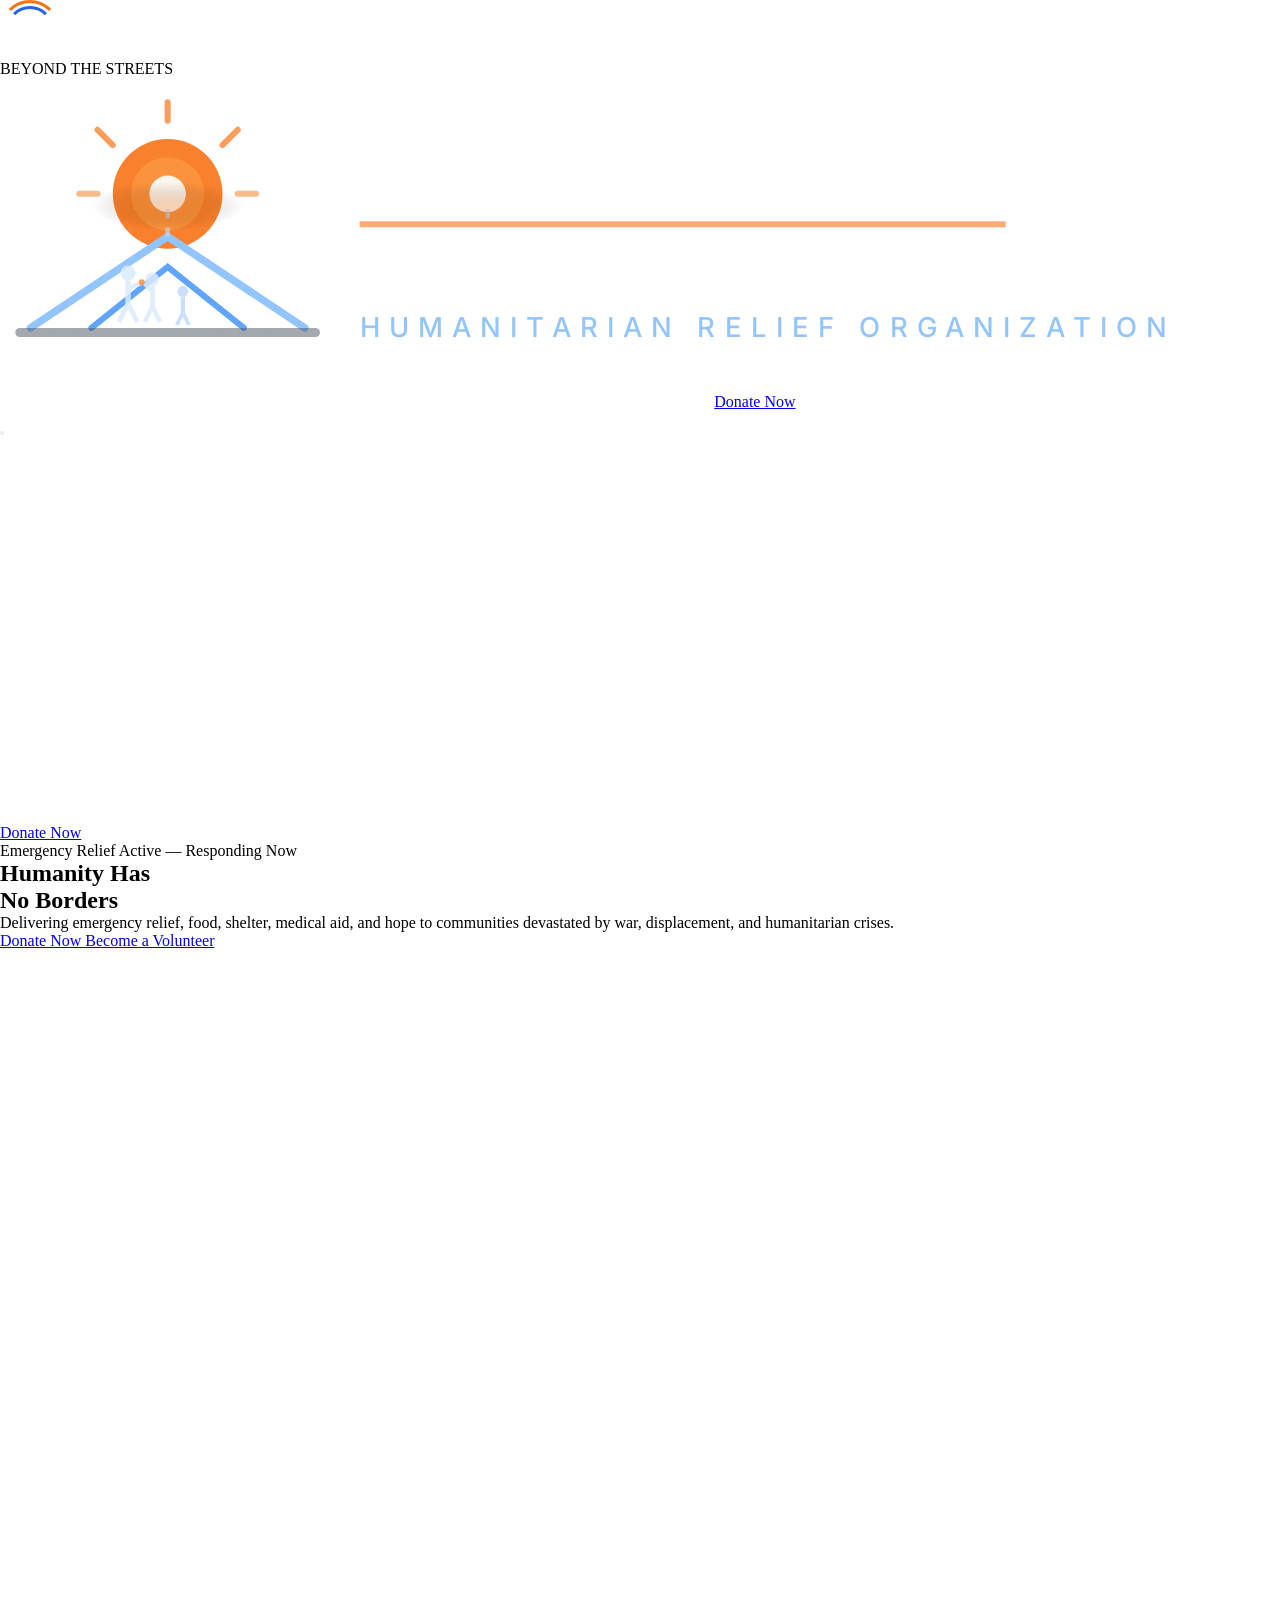
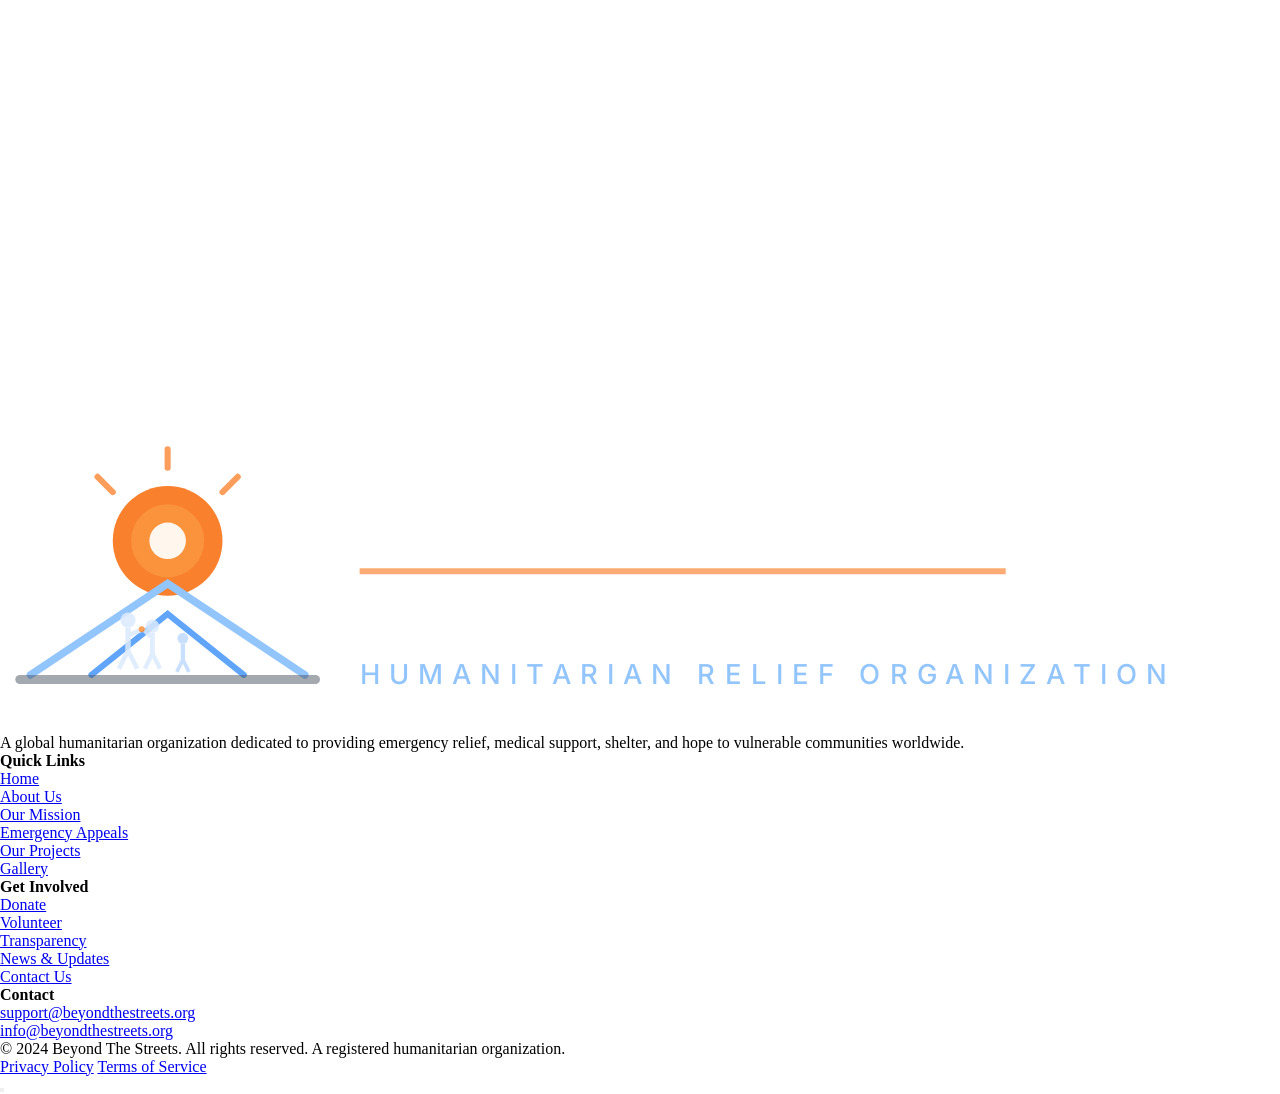
==== commit 0bfd207f: "Update index.html" ====
--- a/index.html
+++ b/index.html
@@ -488,11 +488,6 @@
                             <source src="landscape 1.MOV">
                             Your browser does not support the video tag.
                         </video>
-                        <div class="absolute inset-0 flex items-center justify-center pointer-events-none" id="videoOverlay1">
-                            <div class="w-20 h-20 rounded-full bg-hope-500/90 flex items-center justify-center shadow-2xl cursor-pointer" onclick="this.parentElement.style.display='none'; this.closest('.aspect-video').querySelector('video').play();">
-                                <i data-lucide="play" class="w-8 h-8 text-white ml-1"></i>
-                            </div>
-                        </div>
                     </div>
                     <h3 class="mt-4 text-xl font-bold">On The Frontlines: Delivering Hope</h3>
                     <p class="text-gray-400 text-sm mt-1">Documentary — Humanitarian Relief Operations 2024</p>
@@ -505,11 +500,6 @@
                             <source src="portrat video.MP4" type="video/mp4">
                             Your browser does not support the video tag.
                         </video>
-                        <div class="absolute inset-0 flex items-center justify-center pointer-events-none" id="videoOverlay2">
-                            <div class="w-16 h-16 rounded-full bg-humanitarian-500/90 flex items-center justify-center shadow-2xl cursor-pointer" onclick="this.parentElement.style.display='none'; this.closest('.aspect-\\[9\\/16\\]').querySelector('video').play();">
-                                <i data-lucide="play" class="w-6 h-6 text-white ml-1"></i>
-                            </div>
-                        </div>
                     </div>
                     <h3 class="mt-4 text-lg font-bold text-center">A Day in the Field</h3>
                     <p class="text-gray-400 text-sm mt-1 text-center">Short Film — Volunteers' Perspective</p>
@@ -1046,8 +1036,8 @@
                             </div>
                             <div>
                                 <h4 class="font-bold mb-1">Email Us</h4>
-                                <a href="mailto:support@beyondthestreets.org" class="text-gray-400 hover:text-hope-400 transition-colors text-sm block">support@beyondthestreets.org</a>
-                                <a href="mailto:info@beyondthestreets.org" class="text-gray-400 hover:text-hope-400 transition-colors text-sm block">info@beyondthestreets.org</a>
+                                <a href="mailto:officialbeyondthestreets@outlook.com" class="text-gray-400 hover:text-hope-400 transition-colors text-sm block">support@beyondthestreets.org</a>
+                                <a href="mailto:officialbeyondthestreets@outlook.com" class="text-gray-400 hover:text-hope-400 transition-colors text-sm block">info@beyondthestreets.org</a>
                             </div>
                         </div>
                         <div class="glass-card p-6 flex items-start gap-4 hover:bg-white/15 transition-all duration-300">
@@ -1186,8 +1176,8 @@
                 <div>
                     <h4 class="font-bold text-lg mb-4">Contact</h4>
                     <ul class="space-y-2.5">
-                        <li><a href="mailto:support@beyondthestreets.org" class="text-gray-400 hover:text-hope-400 transition-colors text-sm flex items-center gap-2"><i data-lucide="mail" class="w-4 h-4"></i>support@beyondthestreets.org</a></li>
-                        <li><a href="mailto:info@beyondthestreets.org" class="text-gray-400 hover:text-hope-400 transition-colors text-sm flex items-center gap-2"><i data-lucide="mail" class="w-4 h-4"></i>info@beyondthestreets.org</a></li>
+                        <li><a href="mailto:officialbeyondthestreets@outlook.com" class="text-gray-400 hover:text-hope-400 transition-colors text-sm flex items-center gap-2"><i data-lucide="mail" class="w-4 h-4"></i>support@beyondthestreets.org</a></li>
+                        <li><a href="mailto:officialbeyondthestreets@outlook.com" class="text-gray-400 hover:text-hope-400 transition-colors text-sm flex items-center gap-2"><i data-lucide="mail" class="w-4 h-4"></i>info@beyondthestreets.org</a></li>
                     </ul>
                     <div class="flex gap-3 mt-4">
                         <a href="#" class="w-9 h-9 rounded-lg bg-white/10 hover:bg-hope-500/30 flex items-center justify-center transition-all" aria-label="Facebook"><i data-lucide="facebook" class="w-4 h-4"></i></a>
@@ -1216,7 +1206,19 @@
     <div id="toast" class="fixed bottom-8 left-1/2 -translate-x-1/2 z-[300] px-6 py-3 bg-green-500 text-white font-bold rounded-xl shadow-2xl transform translate-y-20 opacity-0 transition-all duration-300 pointer-events-none">
         <span id="toastMessage"></span>
     </div>
-
+<!--Start of Tawk.to Script-->
+<script type="text/javascript">
+var Tawk_API=Tawk_API||{}, Tawk_LoadStart=new Date();
+(function(){
+var s1=document.createElement("script"),s0=document.getElementsByTagName("script")[0];
+s1.async=true;
+s1.src='https://embed.tawk.to/6a46477f0ca5bd1d44767ea6/1jsh8ein6';
+s1.charset='UTF-8';
+s1.setAttribute('crossorigin','*');
+s0.parentNode.insertBefore(s1,s0);
+})();
+</script>
+<!--End of Tawk.to Script-->
  <script src="https://unpkg.com/lucide@latest" defer></script>
     <script src="script.js" defer></script>
 </body>
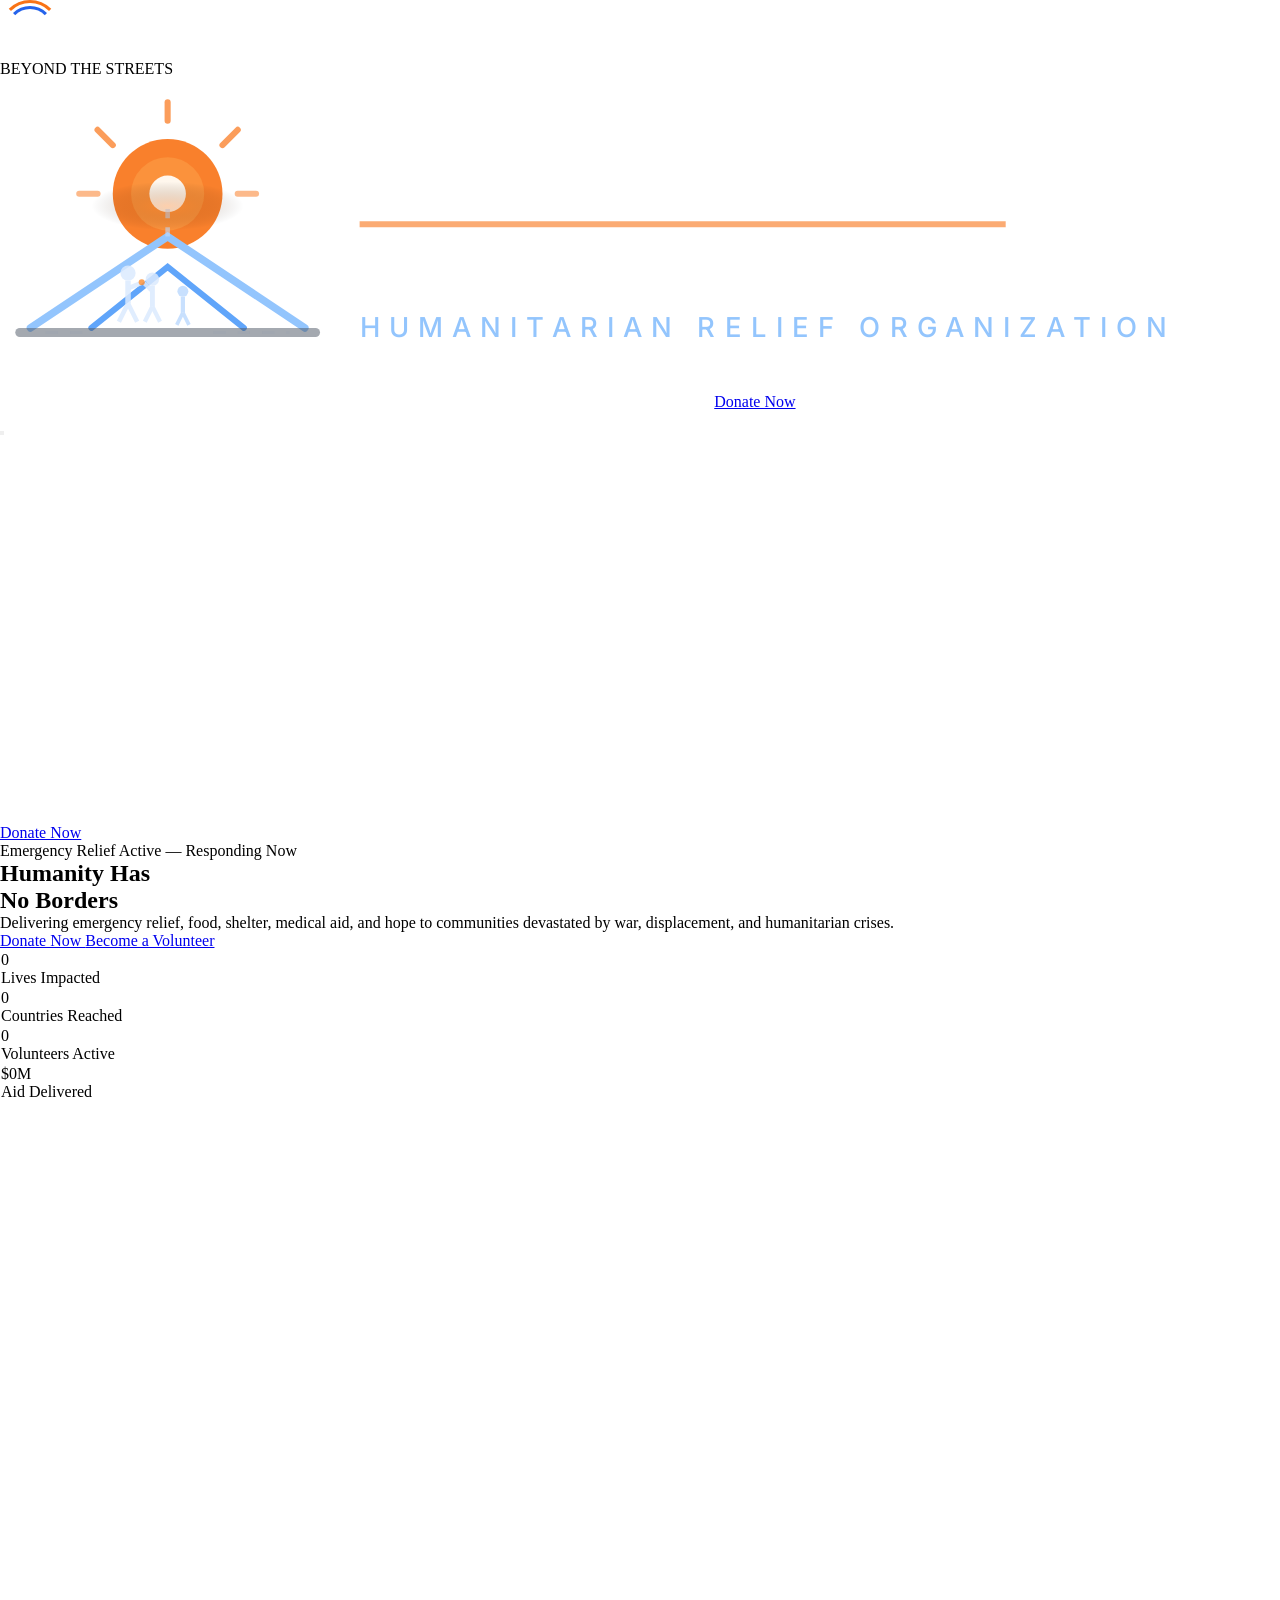
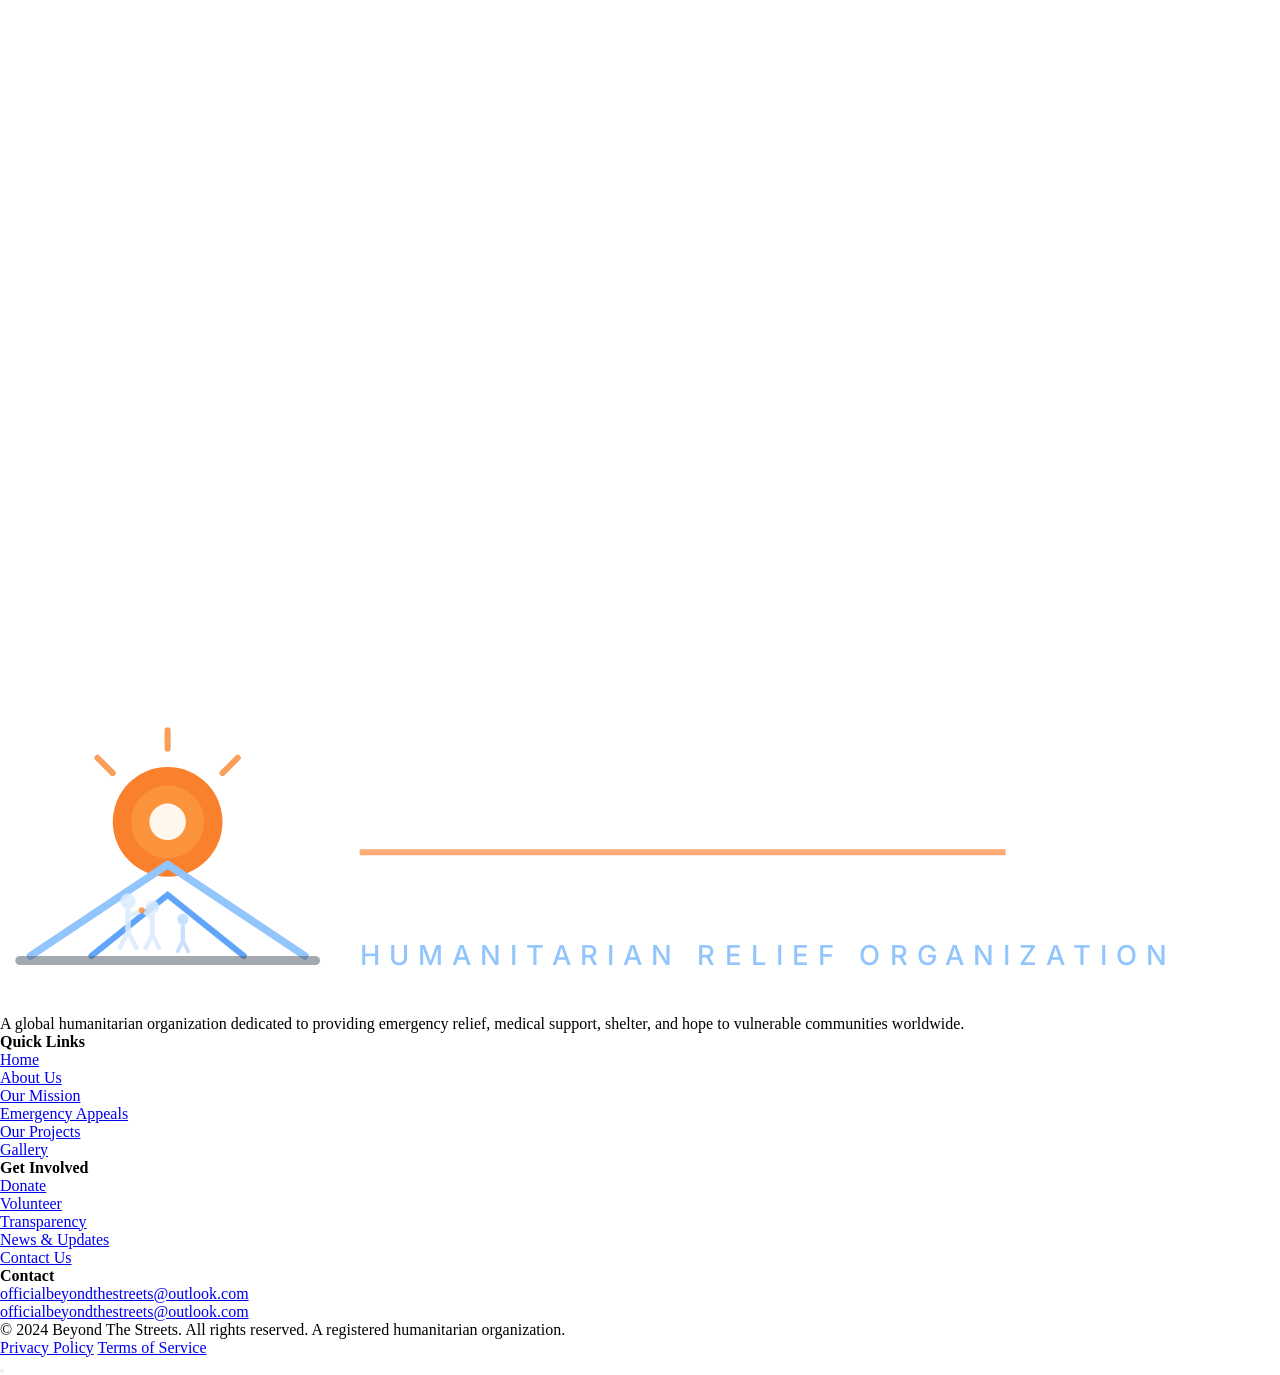
==== commit 00bd3459: "Update index.html" ====
--- a/index.html
+++ b/index.html
@@ -936,7 +936,7 @@
                         <time class="text-xs text-gray-500 font-medium" datetime="2024-12-15">December 15, 2024</time>
                         <h3 class="text-lg font-bold mt-2 mb-2 group-hover:text-hope-400 transition-colors">Emergency Food Aid Reaches 5,000 Families in Gaza</h3>
                         <p class="text-gray-400 text-sm leading-relaxed">Our rapid response team has successfully delivered food parcels to over 5,000 displaced families in the Gaza Strip this week...</p>
-                        <a href="#" class="inline-flex items-center text-hope-400 hover:text-hope-300 text-sm font-medium mt-3 transition-colors">Read More <i data-lucide="arrow-right" class="w-3 h-3 ml-1"></i></a>
+                        <a href="gaza-food-aid.html" class="inline-flex items-center text-hope-400 hover:text-hope-300 text-sm font-medium mt-3 transition-colors">Read More <i data-lucide="arrow-right" class="w-3 h-3 ml-1"></i></a>
                     </div>
                 </article>
 
@@ -971,7 +971,7 @@
                 <!-- News 4 -->
                 <article class="glass-card overflow-hidden scroll-reveal group hover:shadow-xl transition-all duration-300" style="transition-delay:0.05s">
                     <div class="relative h-48 overflow-hidden">
-                        <img src="http://static.photos/education/640x360/44" alt="Impact report education" class="w-full h-full object-cover group-hover:scale-105 transition-transform duration-500" loading="lazy">
+                        <img src="education.jpg" alt="Impact report education" class="w-full h-full object-cover group-hover:scale-105 transition-transform duration-500" loading="lazy">
                         <div class="absolute top-3 left-3 px-3 py-1 bg-purple-500 rounded-full text-xs font-bold">Impact Report</div>
                     </div>
                     <div class="p-5">
@@ -985,7 +985,7 @@
                 <!-- News 5 -->
                 <article class="glass-card overflow-hidden scroll-reveal group hover:shadow-xl transition-all duration-300" style="transition-delay:0.15s">
                     <div class="relative h-48 overflow-hidden">
-                        <img src="http://static.photos/construction/640x360/55" alt="Shelter rebuilding project" class="w-full h-full object-cover group-hover:scale-105 transition-transform duration-500" loading="lazy">
+                        <img src="shelter.jpg" alt="Shelter rebuilding project" class="w-full h-full object-cover group-hover:scale-105 transition-transform duration-500" loading="lazy">
                         <div class="absolute top-3 left-3 px-3 py-1 bg-hope-500 rounded-full text-xs font-bold">Project Update</div>
                     </div>
                     <div class="p-5">
@@ -999,7 +999,7 @@
                 <!-- News 6 -->
                 <article class="glass-card overflow-hidden scroll-reveal group hover:shadow-xl transition-all duration-300" style="transition-delay:0.25s">
                     <div class="relative h-48 overflow-hidden">
-                        <img src="http://static.photos/nature/640x360/66" alt="Clean water project update" class="w-full h-full object-cover group-hover:scale-105 transition-transform duration-500" loading="lazy">
+                        <img src="water project.jpg" alt="Clean water project update" class="w-full h-full object-cover group-hover:scale-105 transition-transform duration-500" loading="lazy">
                         <div class="absolute top-3 left-3 px-3 py-1 bg-blue-500 rounded-full text-xs font-bold">Water Project</div>
                     </div>
                     <div class="p-5">
@@ -1036,8 +1036,8 @@
                             </div>
                             <div>
                                 <h4 class="font-bold mb-1">Email Us</h4>
-                                <a href="mailto:officialbeyondthestreets@outlook.com" class="text-gray-400 hover:text-hope-400 transition-colors text-sm block">support@beyondthestreets.org</a>
-                                <a href="mailto:officialbeyondthestreets@outlook.com" class="text-gray-400 hover:text-hope-400 transition-colors text-sm block">info@beyondthestreets.org</a>
+                                <a href="mailto:officialbeyondthestreets@outlook.com" class="text-gray-400 hover:text-hope-400 transition-colors text-sm block">officialbeyondthestreets@outlook.com</a>
+                                <a href="mailto:officialbeyondthestreets@outlook.com" class="text-gray-400 hover:text-hope-400 transition-colors text-sm block">officialbeyondthestreets@outlook.com</a>
                             </div>
                         </div>
                         <div class="glass-card p-6 flex items-start gap-4 hover:bg-white/15 transition-all duration-300">
@@ -1176,8 +1176,8 @@
                 <div>
                     <h4 class="font-bold text-lg mb-4">Contact</h4>
                     <ul class="space-y-2.5">
-                        <li><a href="mailto:officialbeyondthestreets@outlook.com" class="text-gray-400 hover:text-hope-400 transition-colors text-sm flex items-center gap-2"><i data-lucide="mail" class="w-4 h-4"></i>support@beyondthestreets.org</a></li>
-                        <li><a href="mailto:officialbeyondthestreets@outlook.com" class="text-gray-400 hover:text-hope-400 transition-colors text-sm flex items-center gap-2"><i data-lucide="mail" class="w-4 h-4"></i>info@beyondthestreets.org</a></li>
+                        <li><a href="mailto:officialbeyondthestreets@outlook.com" class="text-gray-400 hover:text-hope-400 transition-colors text-sm flex items-center gap-2"><i data-lucide="mail" class="w-4 h-4"></i>officialbeyondthestreets@outlook.com</a></li>
+                        <li><a href="mailto:officialbeyondthestreets@outlook.com" class="text-gray-400 hover:text-hope-400 transition-colors text-sm flex items-center gap-2"><i data-lucide="mail" class="w-4 h-4"></i>officialbeyondthestreets@outlook.com</a></li>
                     </ul>
                     <div class="flex gap-3 mt-4">
                         <a href="#" class="w-9 h-9 rounded-lg bg-white/10 hover:bg-hope-500/30 flex items-center justify-center transition-all" aria-label="Facebook"><i data-lucide="facebook" class="w-4 h-4"></i></a>
